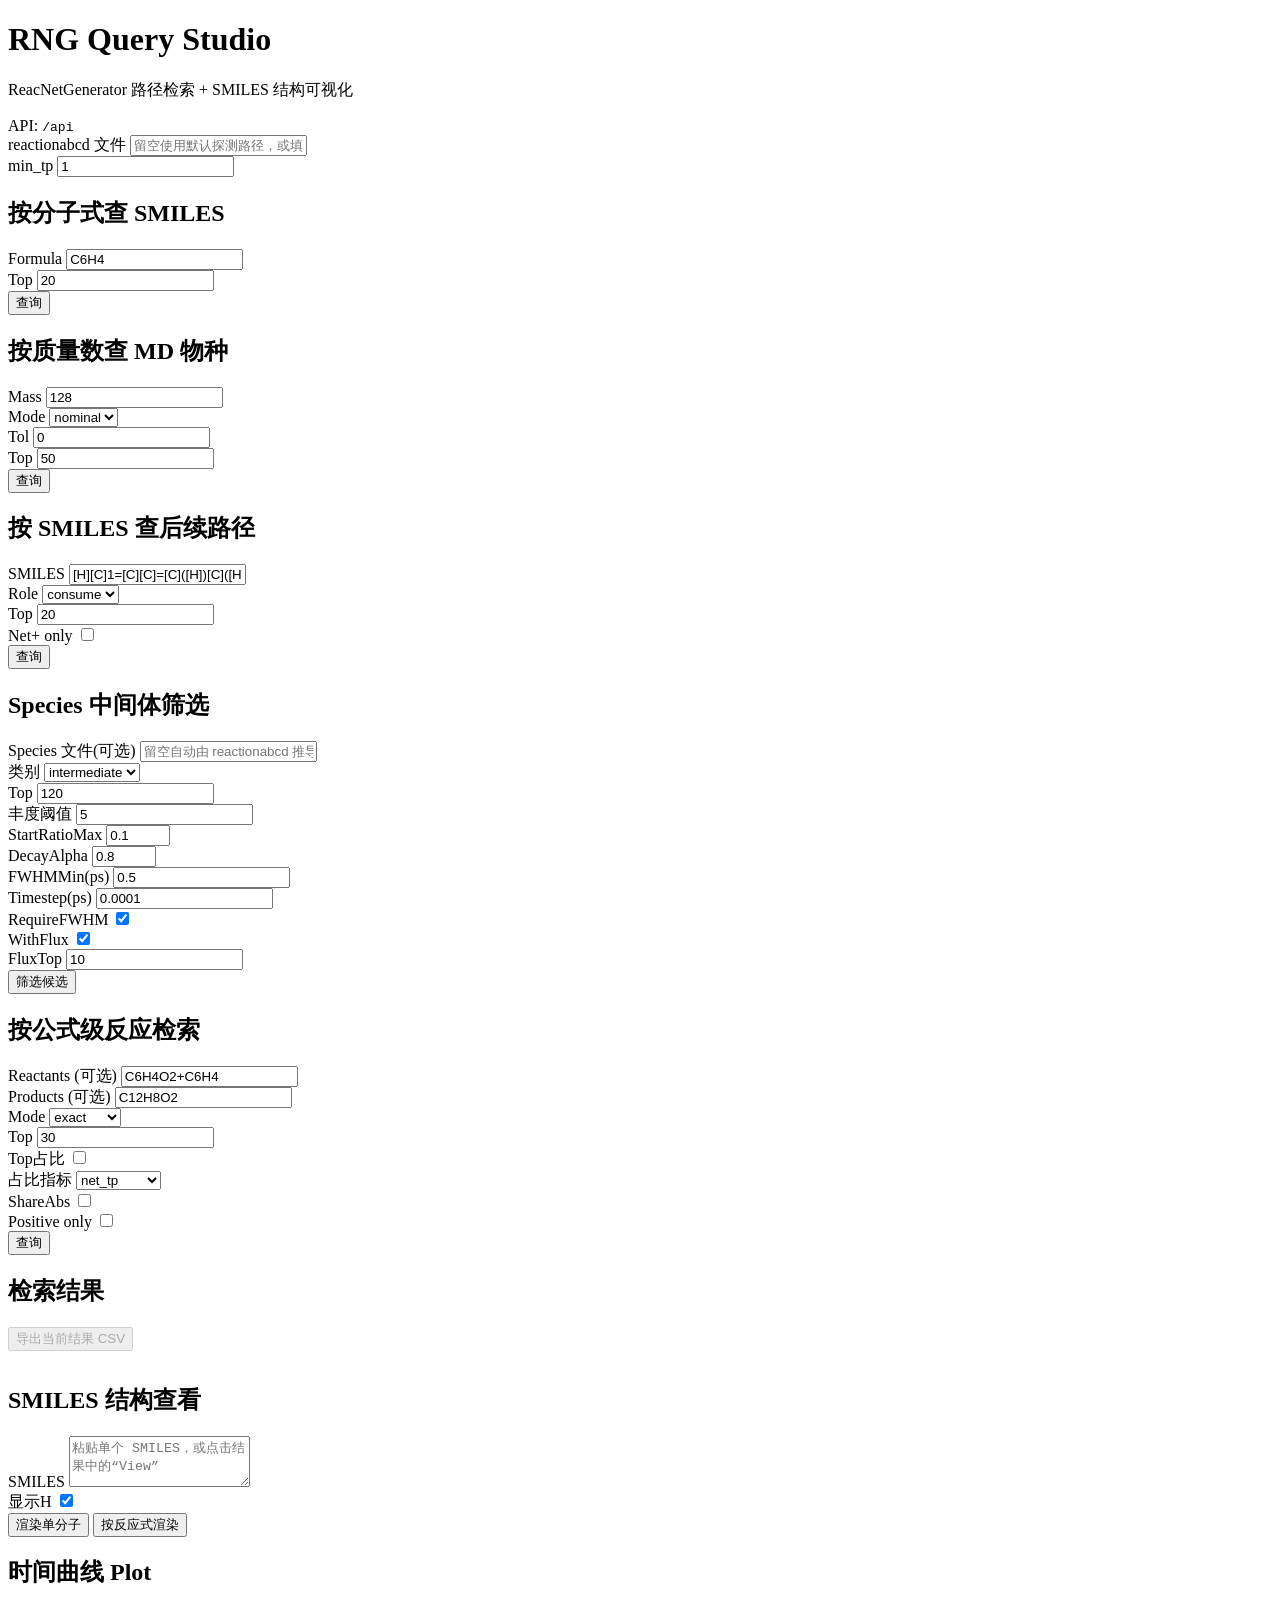
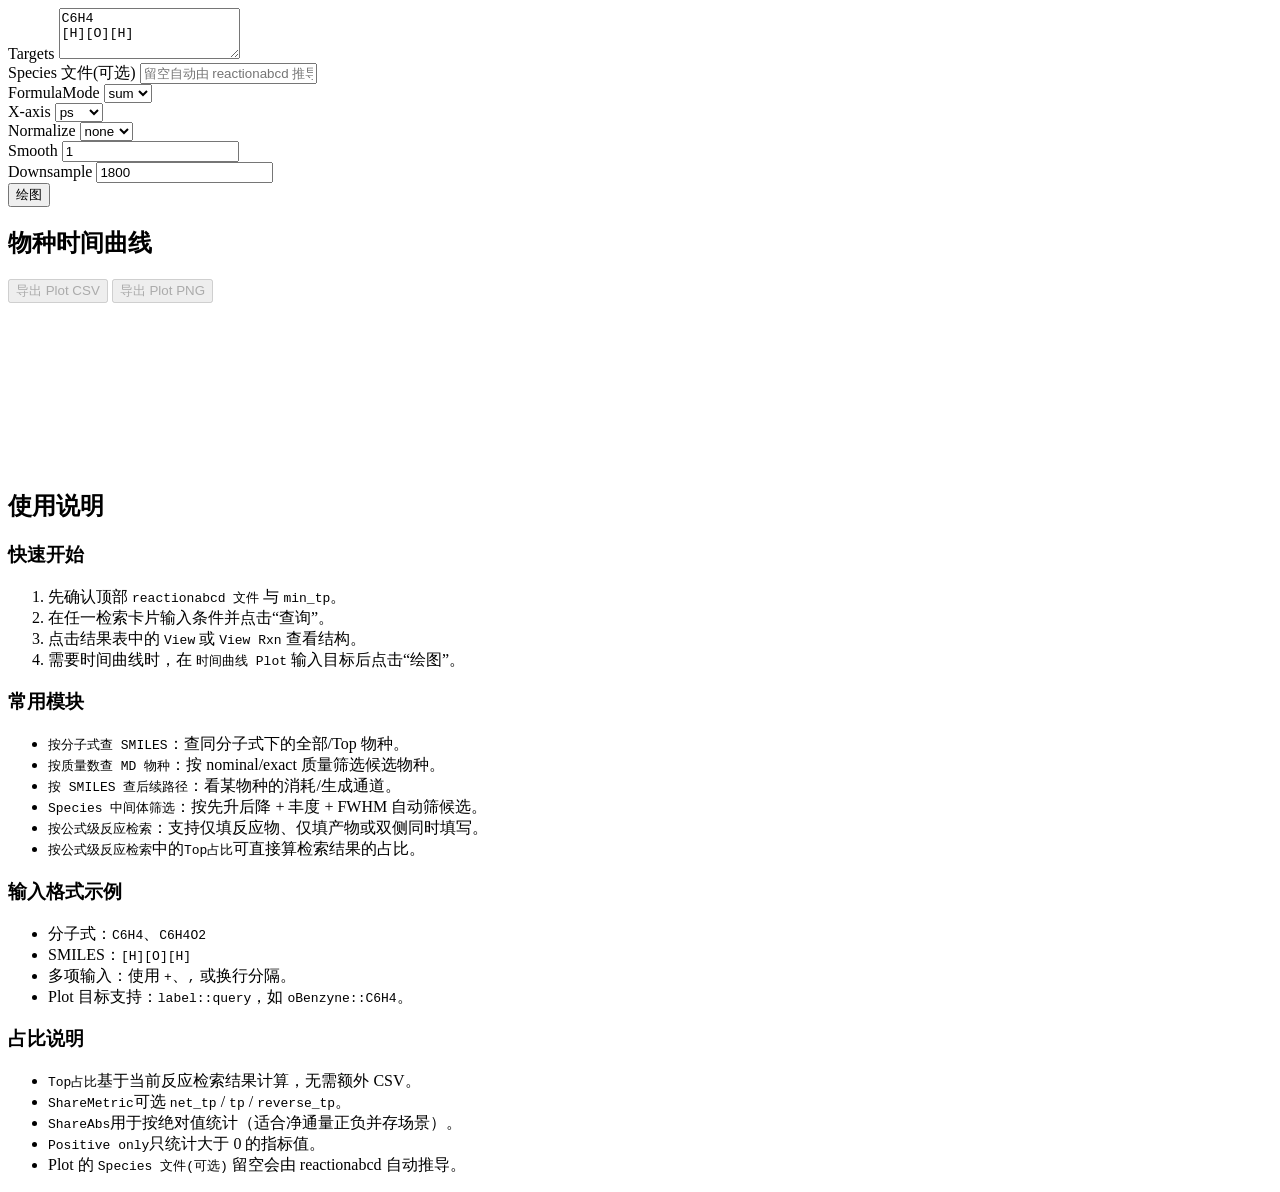
==== scripts/webapp/static/index.html @ c1ba0def "Initial commit" ====
<!doctype html>
<html lang="zh-CN">
<head>
  <meta charset="utf-8" />
  <meta name="viewport" content="width=device-width, initial-scale=1" />
  <title>RNG Query Web</title>
  <link rel="stylesheet" href="/static/styles.css" />
</head>
<body>
  <div class="backdrop"></div>
  <main class="shell">
    <header class="hero">
      <div>
        <h1>RNG Query Studio</h1>
        <p>ReacNetGenerator 路径检索 + SMILES 结构可视化</p>
      </div>
      <div class="endpoint">API: <code id="apiRoot">/api</code></div>
    </header>

    <section class="global-config card">
      <div class="field wide">
        <label for="reacFile">reactionabcd 文件</label>
        <input id="reacFile" type="text" placeholder="留空使用默认探测路径，或填写你的 .reactionabcd 绝对路径" />
      </div>
      <div class="field slim">
        <label for="minTp">min_tp</label>
        <input id="minTp" type="number" min="1" value="1" />
      </div>
    </section>

    <section class="grid">
      <article class="card query-card" id="card-species">
        <h2>按分子式查 SMILES</h2>
        <div class="row">
          <div class="field">
            <label for="qFormula">Formula</label>
            <input id="qFormula" type="text" placeholder="C6H4" value="C6H4" />
          </div>
          <div class="field mini">
            <label for="qSpeciesTop">Top</label>
            <input id="qSpeciesTop" type="number" min="1" value="20" />
          </div>
        </div>
        <button id="btnSpecies">查询</button>
      </article>

      <article class="card query-card" id="card-mass">
        <h2>按质量数查 MD 物种</h2>
        <div class="row">
          <div class="field">
            <label for="qMass">Mass</label>
            <input id="qMass" type="number" step="0.0001" value="128" />
          </div>
          <div class="field mini">
            <label for="qMassMode">Mode</label>
            <select id="qMassMode">
              <option value="nominal">nominal</option>
              <option value="exact">exact</option>
            </select>
          </div>
          <div class="field mini">
            <label for="qMassTol">Tol</label>
            <input id="qMassTol" type="number" step="0.0001" value="0" />
          </div>
          <div class="field mini">
            <label for="qMassTop">Top</label>
            <input id="qMassTop" type="number" min="1" value="50" />
          </div>
        </div>
        <button id="btnMass">查询</button>
      </article>

      <article class="card query-card" id="card-next">
        <h2>按 SMILES 查后续路径</h2>
        <div class="field">
          <label for="qSmiles">SMILES</label>
          <input id="qSmiles" type="text" placeholder="[H][C]1..." value="[H][C]1=[C][C]=[C]([H])[C]([H])=[C]1[H]" />
        </div>
        <div class="row">
          <div class="field mini">
            <label for="qRole">Role</label>
            <select id="qRole">
              <option value="consume">consume</option>
              <option value="produce">produce</option>
              <option value="both">both</option>
            </select>
          </div>
          <div class="field mini">
            <label for="qNextTop">Top</label>
            <input id="qNextTop" type="number" min="1" value="20" />
          </div>
          <div class="field mini checkline">
            <label for="qNetPositive">Net+ only</label>
            <input id="qNetPositive" type="checkbox" />
          </div>
        </div>
        <button id="btnNext">查询</button>
      </article>

      <article class="card query-card" id="card-intermediate">
        <h2>Species 中间体筛选</h2>
        <div class="field">
          <label for="qInterSpeciesFile">Species 文件(可选)</label>
          <input id="qInterSpeciesFile" type="text" placeholder="留空自动由 reactionabcd 推导" />
        </div>
        <div class="row row-int-main">
          <div class="field mini">
            <label for="qInterKind">类别</label>
            <select id="qInterKind">
              <option value="intermediate">intermediate</option>
              <option value="product">product</option>
              <option value="reactant">reactant</option>
              <option value="all">all</option>
            </select>
          </div>
          <div class="field mini">
            <label for="qInterTop">Top</label>
            <input id="qInterTop" type="number" min="1" value="120" />
          </div>
          <div class="field mini">
            <label for="qInterAbundance">丰度阈值</label>
            <input id="qInterAbundance" type="number" min="0" step="0.1" value="5" />
          </div>
        </div>
        <div class="row row-int-crit">
          <div class="field mini">
            <label for="qInterStartRatio">StartRatioMax</label>
            <input id="qInterStartRatio" type="number" min="0" max="1" step="0.01" value="0.1" />
          </div>
          <div class="field mini">
            <label for="qInterDecayAlpha">DecayAlpha</label>
            <input id="qInterDecayAlpha" type="number" min="0" max="1" step="0.01" value="0.8" />
          </div>
          <div class="field mini">
            <label for="qInterFwhmMin">FWHMMin(ps)</label>
            <input id="qInterFwhmMin" type="number" min="0" step="0.01" value="0.5" />
          </div>
          <div class="field mini">
            <label for="qInterTimestepPs">Timestep(ps)</label>
            <input id="qInterTimestepPs" type="number" min="0" step="0.00001" value="0.0001" />
          </div>
        </div>
        <div class="row row-int-opt">
          <div class="field mini checkline">
            <label for="qInterRequireFwhm">RequireFWHM</label>
            <input id="qInterRequireFwhm" type="checkbox" checked />
          </div>
          <div class="field mini checkline">
            <label for="qInterWithFlux">WithFlux</label>
            <input id="qInterWithFlux" type="checkbox" checked />
          </div>
          <div class="field mini">
            <label for="qInterFluxTop">FluxTop</label>
            <input id="qInterFluxTop" type="number" min="0" value="10" />
          </div>
        </div>
        <button id="btnIntermediate">筛选候选</button>
      </article>

      <article class="card query-card" id="card-rxn">
        <h2>按公式级反应检索</h2>
        <div class="field">
          <label for="qReactants">Reactants (可选)</label>
          <input id="qReactants" type="text" value="C6H4O2+C6H4" placeholder="可留空；支持 C6H4O2+C6H4" />
        </div>
        <div class="field">
          <label for="qProducts">Products (可选)</label>
          <input id="qProducts" type="text" value="C12H8O2" placeholder="可留空；支持 C12H8O2" />
        </div>
        <div class="row row-rxn-main">
          <div class="field mini">
            <label for="qMode">Mode</label>
            <select id="qMode">
              <option value="exact">exact</option>
              <option value="contains">contains</option>
            </select>
          </div>
          <div class="field mini">
            <label for="qRxnTop">Top</label>
            <input id="qRxnTop" type="number" min="1" value="30" />
          </div>
        </div>
        <div class="row row-rxn-share">
          <div class="field mini checkline">
            <label for="qRxnWithShare">Top占比</label>
            <input id="qRxnWithShare" type="checkbox" />
          </div>
          <div class="field mini">
            <label for="qRxnShareMetric">占比指标</label>
            <select id="qRxnShareMetric">
              <option value="net_tp">net_tp</option>
              <option value="tp">tp</option>
              <option value="reverse_tp">reverse_tp</option>
            </select>
          </div>
          <div class="field mini checkline">
            <label for="qRxnShareAbs">ShareAbs</label>
            <input id="qRxnShareAbs" type="checkbox" />
          </div>
          <div class="field mini checkline">
            <label for="qRxnSharePositive">Positive only</label>
            <input id="qRxnSharePositive" type="checkbox" />
          </div>
        </div>
        <button id="btnRxn">查询</button>
      </article>

    </section>

    <section class="panel-grid">
      <article class="card results">
        <div class="card-head">
          <h2>检索结果</h2>
          <button id="btnExport" class="ghost" disabled>导出当前结果 CSV</button>
        </div>
        <pre id="metaBox" class="meta"></pre>
        <div id="tableWrap" class="table-wrap">
          <table id="resultTable">
            <thead></thead>
            <tbody></tbody>
          </table>
        </div>
      </article>

      <article class="card viewer">
        <h2>SMILES 结构查看</h2>
        <div class="field">
          <label for="viewerSmiles">SMILES</label>
          <textarea id="viewerSmiles" rows="3" placeholder="粘贴单个 SMILES，或点击结果中的“View”"></textarea>
        </div>
        <div class="field mini checkline">
          <label for="viewerShowH">显示H</label>
          <input id="viewerShowH" type="checkbox" checked />
        </div>
        <div class="actions">
          <button id="btnRenderOne">渲染单分子</button>
          <button id="btnRenderReaction" class="ghost">按反应式渲染</button>
        </div>
        <div id="svgGallery" class="svg-gallery"></div>
      </article>
    </section>

    <section class="plot-grid">
      <article class="card query-card" id="card-plot">
        <h2>时间曲线 Plot</h2>
        <div class="field">
          <label for="qPlotTarget">Targets</label>
          <textarea id="qPlotTarget" rows="3" placeholder="每行一个, 支持 formula/SMILES 与 label::query">C6H4
[H][O][H]</textarea>
        </div>
        <div class="field">
          <label for="qPlotSpeciesFile">Species 文件(可选)</label>
          <input id="qPlotSpeciesFile" type="text" placeholder="留空自动由 reactionabcd 推导" />
        </div>
        <div class="row">
          <div class="field mini">
            <label for="qPlotFormulaMode">FormulaMode</label>
            <select id="qPlotFormulaMode">
              <option value="sum">sum</option>
              <option value="split">split</option>
              <option value="both">both</option>
            </select>
          </div>
          <div class="field mini">
            <label for="qPlotXAxis">X-axis</label>
            <select id="qPlotXAxis">
              <option value="ps">ps</option>
              <option value="step">step</option>
              <option value="ns">ns</option>
            </select>
          </div>
          <div class="field mini">
            <label for="qPlotNormalize">Normalize</label>
            <select id="qPlotNormalize">
              <option value="none">none</option>
              <option value="initial">initial</option>
              <option value="max">max</option>
            </select>
          </div>
          <div class="field mini">
            <label for="qPlotSmooth">Smooth</label>
            <input id="qPlotSmooth" type="number" min="1" value="1" />
          </div>
          <div class="field mini">
            <label for="qPlotDownsample">Downsample</label>
            <input id="qPlotDownsample" type="number" min="100" value="1800" />
          </div>
        </div>
        <button id="btnPlot">绘图</button>
      </article>

      <section class="card plot-panel">
        <div class="card-head">
          <h2>物种时间曲线</h2>
          <div class="plot-actions">
            <button id="btnPlotExportCsv" class="ghost" disabled>导出 Plot CSV</button>
            <button id="btnPlotExportPng" class="ghost" disabled>导出 Plot PNG</button>
          </div>
        </div>
        <pre id="plotMeta" class="meta"></pre>
        <div class="plot-canvas-wrap">
          <div id="plotChart"></div>
          <canvas id="plotCanvas"></canvas>
        </div>
        <div id="plotLegend" class="plot-legend"></div>
      </section>
    </section>

    <section class="card usage-guide">
      <h2>使用说明</h2>
      <div class="guide-grid">
        <article>
          <h3>快速开始</h3>
          <ol>
            <li>先确认顶部 <code>reactionabcd 文件</code> 与 <code>min_tp</code>。</li>
            <li>在任一检索卡片输入条件并点击“查询”。</li>
            <li>点击结果表中的 <code>View</code> 或 <code>View Rxn</code> 查看结构。</li>
            <li>需要时间曲线时，在 <code>时间曲线 Plot</code> 输入目标后点击“绘图”。</li>
          </ol>
        </article>
        <article>
          <h3>常用模块</h3>
          <ul>
            <li><code>按分子式查 SMILES</code>：查同分子式下的全部/Top 物种。</li>
            <li><code>按质量数查 MD 物种</code>：按 nominal/exact 质量筛选候选物种。</li>
            <li><code>按 SMILES 查后续路径</code>：看某物种的消耗/生成通道。</li>
            <li><code>Species 中间体筛选</code>：按先升后降 + 丰度 + FWHM 自动筛候选。</li>
            <li><code>按公式级反应检索</code>：支持仅填反应物、仅填产物或双侧同时填写。</li>
            <li><code>按公式级反应检索</code>中的<code>Top占比</code>可直接算检索结果的占比。</li>
          </ul>
        </article>
        <article>
          <h3>输入格式示例</h3>
          <ul>
            <li>分子式：<code>C6H4</code>、<code>C6H4O2</code></li>
            <li>SMILES：<code>[H][O][H]</code></li>
            <li>多项输入：使用 <code>+</code>、<code>,</code> 或换行分隔。</li>
            <li>Plot 目标支持：<code>label::query</code>，如 <code>oBenzyne::C6H4</code>。</li>
          </ul>
        </article>
        <article>
          <h3>占比说明</h3>
          <ul>
            <li><code>Top占比</code>基于当前反应检索结果计算，无需额外 CSV。</li>
            <li><code>ShareMetric</code>可选 <code>net_tp</code> / <code>tp</code> / <code>reverse_tp</code>。</li>
            <li><code>ShareAbs</code>用于按绝对值统计（适合净通量正负并存场景）。</li>
            <li><code>Positive only</code>只统计大于 0 的指标值。</li>
            <li>Plot 的 <code>Species 文件(可选)</code> 留空会由 reactionabcd 自动推导。</li>
          </ul>
        </article>
      </div>
    </section>
  </main>

  <script src="/static/app.js"></script>
</body>
</html>
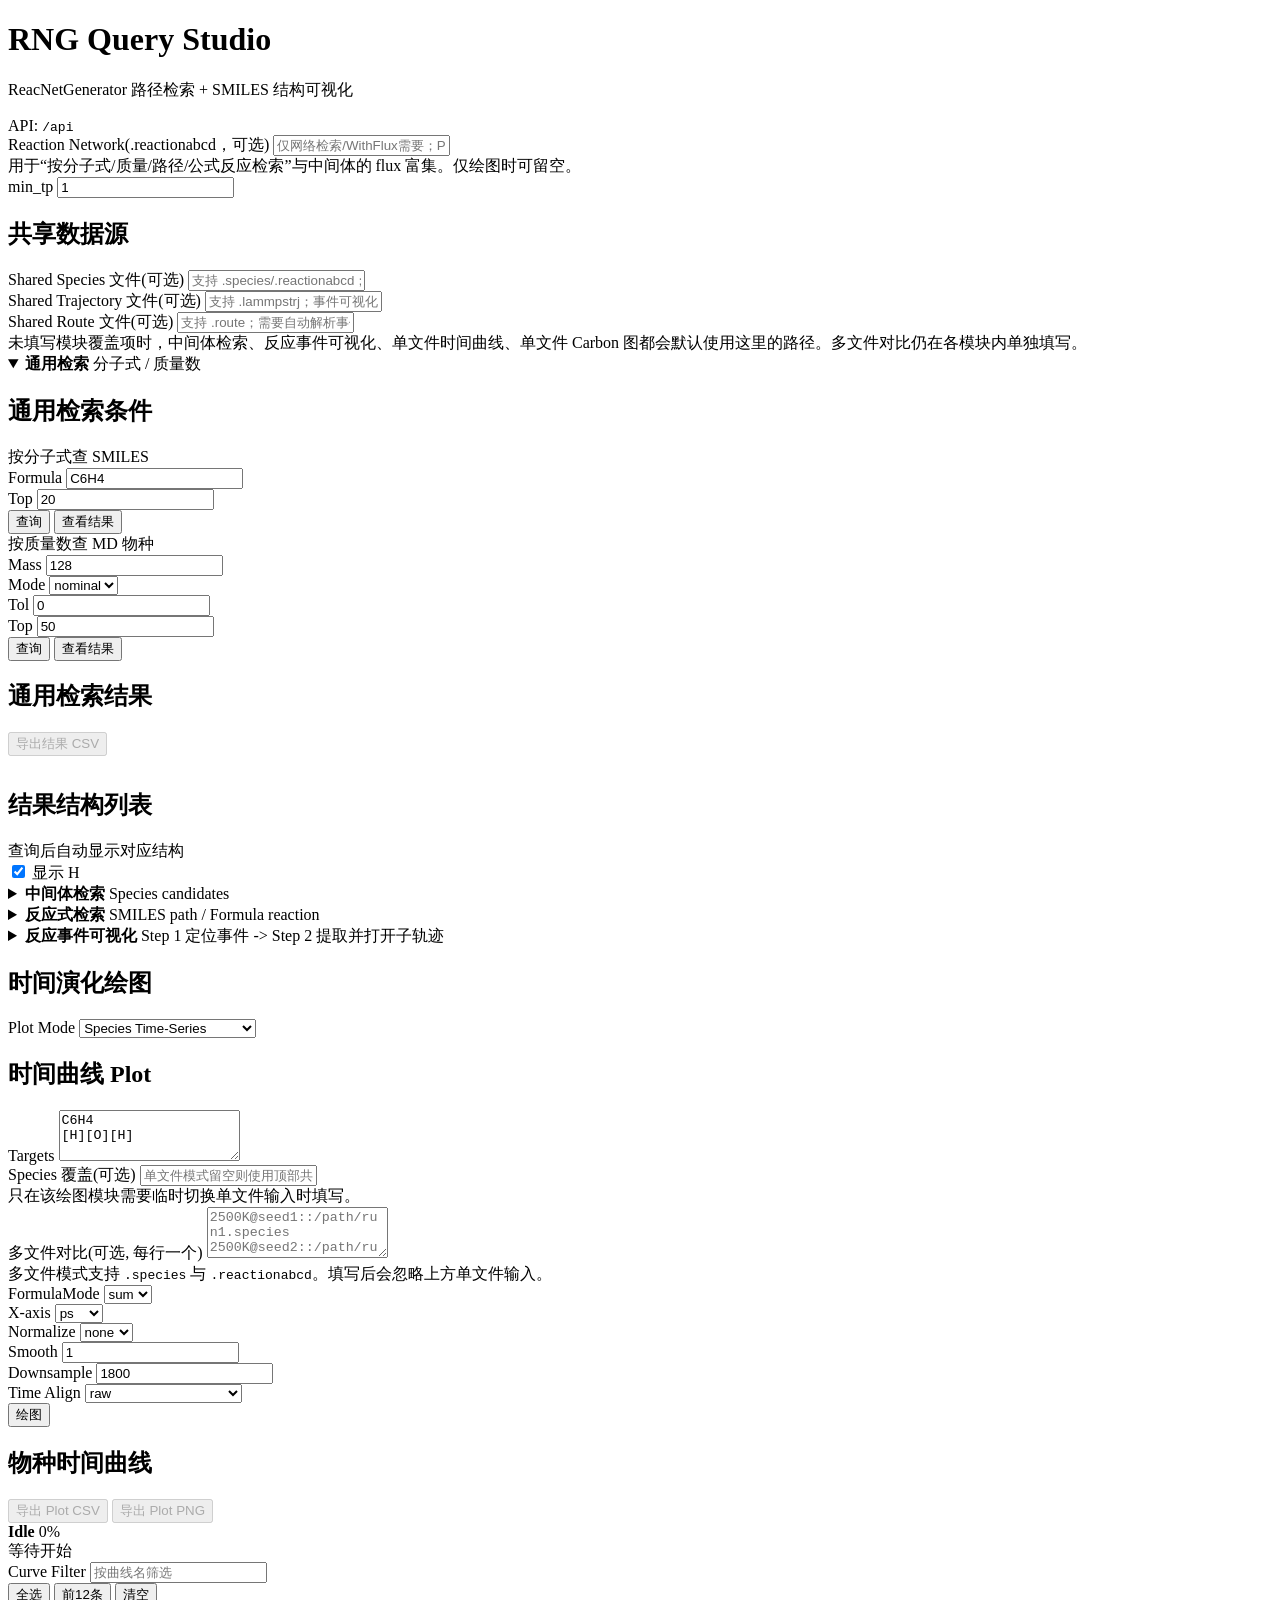
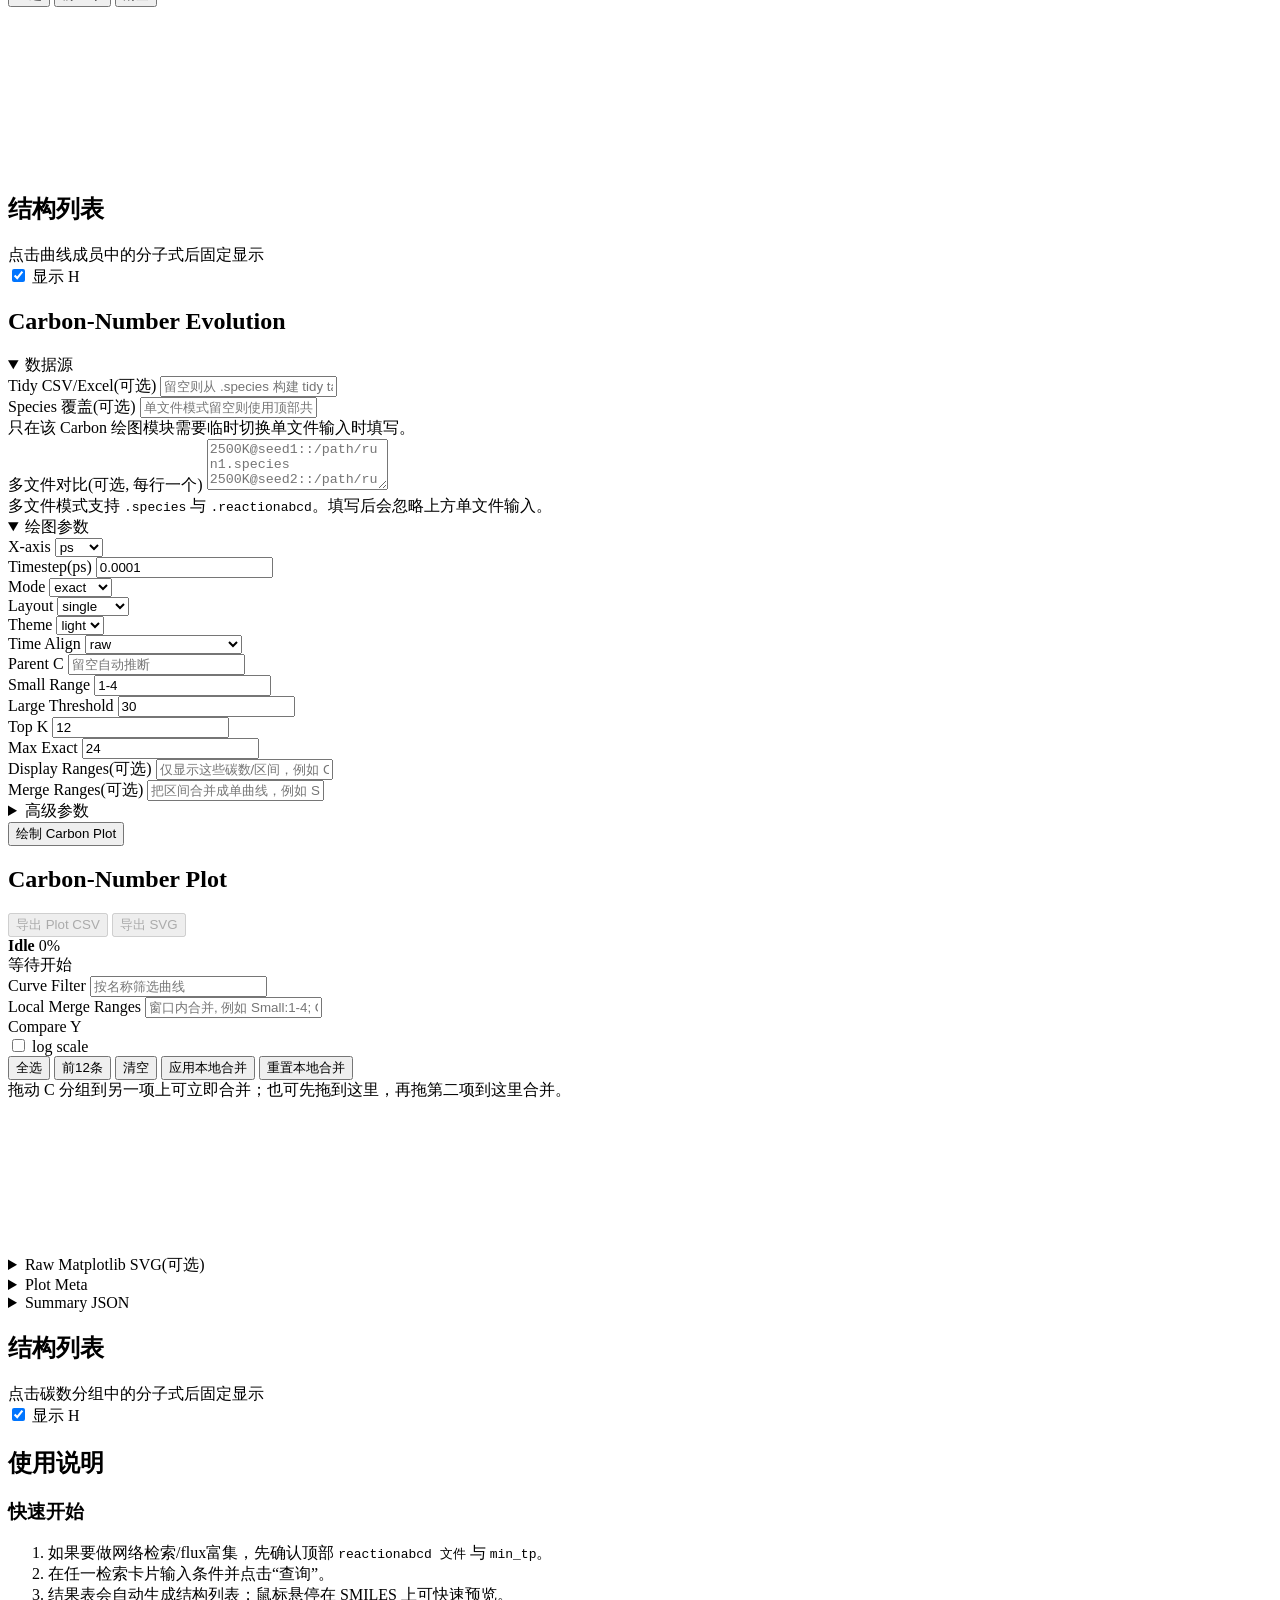
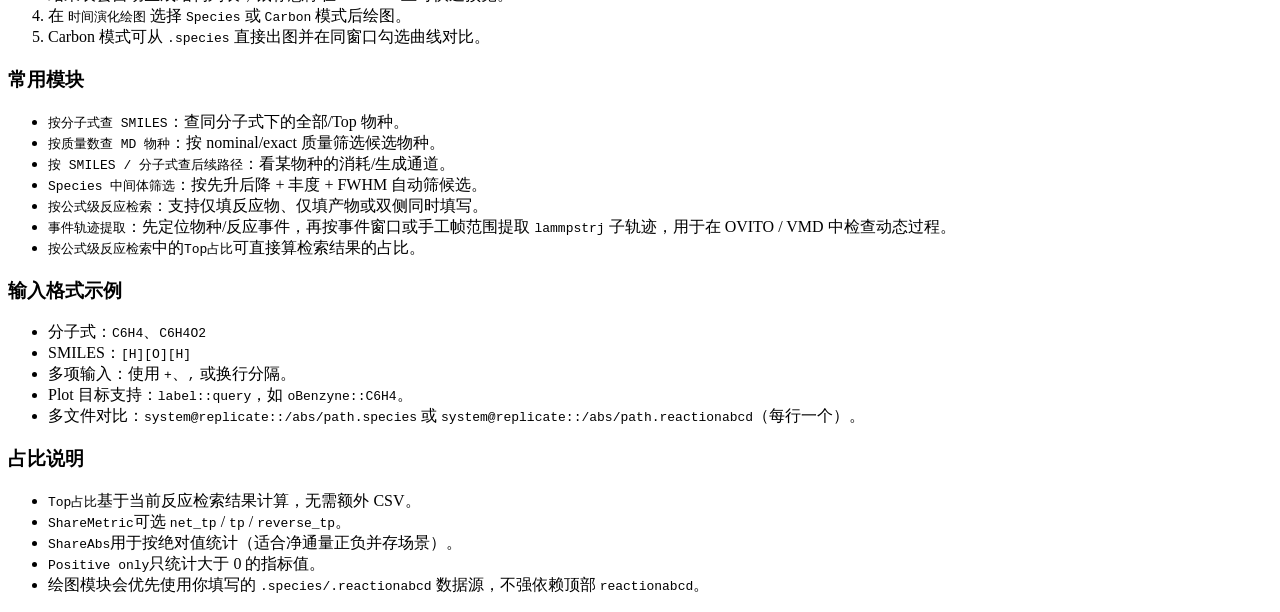
==== commit aa18b073: "chore: checkpoint current reacnet-scope webapp state" ====
--- a/scripts/webapp/static/index.html
+++ b/scripts/webapp/static/index.html
@@ -19,8 +19,9 @@
 
     <section class="global-config card">
       <div class="field wide">
-        <label for="reacFile">reactionabcd 文件</label>
-        <input id="reacFile" type="text" placeholder="留空使用默认探测路径，或填写你的 .reactionabcd 绝对路径" />
+        <label for="reacFile">Reaction Network(.reactionabcd，可选)</label>
+        <input id="reacFile" type="text" placeholder="仅网络检索/WithFlux需要；Plot/Carbon 使用 species 输入可不填" />
+        <div class="field-note">用于“按分子式/质量/路径/公式反应检索”与中间体的 flux 富集。仅绘图时可留空。</div>
       </div>
       <div class="field slim">
         <label for="minTp">min_tp</label>
@@ -28,219 +29,787 @@
       </div>
     </section>
 
-    <section class="grid">
-      <article class="card query-card" id="card-species">
-        <h2>按分子式查 SMILES</h2>
-        <div class="row">
-          <div class="field">
-            <label for="qFormula">Formula</label>
-            <input id="qFormula" type="text" placeholder="C6H4" value="C6H4" />
-          </div>
-          <div class="field mini">
-            <label for="qSpeciesTop">Top</label>
-            <input id="qSpeciesTop" type="number" min="1" value="20" />
-          </div>
-        </div>
-        <button id="btnSpecies">查询</button>
-      </article>
-
-      <article class="card query-card" id="card-mass">
-        <h2>按质量数查 MD 物种</h2>
-        <div class="row">
-          <div class="field">
-            <label for="qMass">Mass</label>
-            <input id="qMass" type="number" step="0.0001" value="128" />
-          </div>
-          <div class="field mini">
-            <label for="qMassMode">Mode</label>
-            <select id="qMassMode">
-              <option value="nominal">nominal</option>
-              <option value="exact">exact</option>
-            </select>
-          </div>
-          <div class="field mini">
-            <label for="qMassTol">Tol</label>
-            <input id="qMassTol" type="number" step="0.0001" value="0" />
-          </div>
-          <div class="field mini">
-            <label for="qMassTop">Top</label>
-            <input id="qMassTop" type="number" min="1" value="50" />
-          </div>
-        </div>
-        <button id="btnMass">查询</button>
-      </article>
-
-      <article class="card query-card" id="card-next">
-        <h2>按 SMILES 查后续路径</h2>
+    <section class="shared-datasource card" id="globalDatasourceCard">
+      <div class="card-head">
+        <h2>共享数据源</h2>
+      </div>
+      <div class="row row-global-datasource">
         <div class="field">
-          <label for="qSmiles">SMILES</label>
-          <input id="qSmiles" type="text" placeholder="[H][C]1..." value="[H][C]1=[C][C]=[C]([H])[C]([H])=[C]1[H]" />
-        </div>
-        <div class="row">
-          <div class="field mini">
-            <label for="qRole">Role</label>
-            <select id="qRole">
-              <option value="consume">consume</option>
-              <option value="produce">produce</option>
-              <option value="both">both</option>
-            </select>
-          </div>
-          <div class="field mini">
-            <label for="qNextTop">Top</label>
-            <input id="qNextTop" type="number" min="1" value="20" />
-          </div>
-          <div class="field mini checkline">
-            <label for="qNetPositive">Net+ only</label>
-            <input id="qNetPositive" type="checkbox" />
-          </div>
-        </div>
-        <button id="btnNext">查询</button>
-      </article>
-
-      <article class="card query-card" id="card-intermediate">
-        <h2>Species 中间体筛选</h2>
+          <label for="sharedSpeciesFile">Shared Species 文件(可选)</label>
+          <input id="sharedSpeciesFile" type="text" placeholder="支持 .species/.reactionabcd；单文件检索与绘图默认使用这里" />
+        </div>
         <div class="field">
-          <label for="qInterSpeciesFile">Species 文件(可选)</label>
-          <input id="qInterSpeciesFile" type="text" placeholder="留空自动由 reactionabcd 推导" />
-        </div>
-        <div class="row row-int-main">
-          <div class="field mini">
-            <label for="qInterKind">类别</label>
-            <select id="qInterKind">
-              <option value="intermediate">intermediate</option>
-              <option value="product">product</option>
-              <option value="reactant">reactant</option>
-              <option value="all">all</option>
-            </select>
-          </div>
-          <div class="field mini">
-            <label for="qInterTop">Top</label>
-            <input id="qInterTop" type="number" min="1" value="120" />
-          </div>
-          <div class="field mini">
-            <label for="qInterAbundance">丰度阈值</label>
-            <input id="qInterAbundance" type="number" min="0" step="0.1" value="5" />
-          </div>
-        </div>
-        <div class="row row-int-crit">
-          <div class="field mini">
-            <label for="qInterStartRatio">StartRatioMax</label>
-            <input id="qInterStartRatio" type="number" min="0" max="1" step="0.01" value="0.1" />
-          </div>
-          <div class="field mini">
-            <label for="qInterDecayAlpha">DecayAlpha</label>
-            <input id="qInterDecayAlpha" type="number" min="0" max="1" step="0.01" value="0.8" />
-          </div>
-          <div class="field mini">
-            <label for="qInterFwhmMin">FWHMMin(ps)</label>
-            <input id="qInterFwhmMin" type="number" min="0" step="0.01" value="0.5" />
-          </div>
-          <div class="field mini">
-            <label for="qInterTimestepPs">Timestep(ps)</label>
-            <input id="qInterTimestepPs" type="number" min="0" step="0.00001" value="0.0001" />
-          </div>
-        </div>
-        <div class="row row-int-opt">
-          <div class="field mini checkline">
-            <label for="qInterRequireFwhm">RequireFWHM</label>
-            <input id="qInterRequireFwhm" type="checkbox" checked />
-          </div>
-          <div class="field mini checkline">
-            <label for="qInterWithFlux">WithFlux</label>
-            <input id="qInterWithFlux" type="checkbox" checked />
-          </div>
-          <div class="field mini">
-            <label for="qInterFluxTop">FluxTop</label>
-            <input id="qInterFluxTop" type="number" min="0" value="10" />
-          </div>
-        </div>
-        <button id="btnIntermediate">筛选候选</button>
-      </article>
-
-      <article class="card query-card" id="card-rxn">
-        <h2>按公式级反应检索</h2>
+          <label for="sharedTrajectoryFile">Shared Trajectory 文件(可选)</label>
+          <input id="sharedTrajectoryFile" type="text" placeholder="支持 .lammpstrj；事件可视化默认使用这里" />
+        </div>
         <div class="field">
-          <label for="qReactants">Reactants (可选)</label>
-          <input id="qReactants" type="text" value="C6H4O2+C6H4" placeholder="可留空；支持 C6H4O2+C6H4" />
-        </div>
-        <div class="field">
-          <label for="qProducts">Products (可选)</label>
-          <input id="qProducts" type="text" value="C12H8O2" placeholder="可留空；支持 C12H8O2" />
-        </div>
-        <div class="row row-rxn-main">
-          <div class="field mini">
-            <label for="qMode">Mode</label>
-            <select id="qMode">
-              <option value="exact">exact</option>
-              <option value="contains">contains</option>
-            </select>
-          </div>
-          <div class="field mini">
-            <label for="qRxnTop">Top</label>
-            <input id="qRxnTop" type="number" min="1" value="30" />
-          </div>
-        </div>
-        <div class="row row-rxn-share">
-          <div class="field mini checkline">
-            <label for="qRxnWithShare">Top占比</label>
-            <input id="qRxnWithShare" type="checkbox" />
-          </div>
-          <div class="field mini">
-            <label for="qRxnShareMetric">占比指标</label>
-            <select id="qRxnShareMetric">
-              <option value="net_tp">net_tp</option>
-              <option value="tp">tp</option>
-              <option value="reverse_tp">reverse_tp</option>
-            </select>
-          </div>
-          <div class="field mini checkline">
-            <label for="qRxnShareAbs">ShareAbs</label>
-            <input id="qRxnShareAbs" type="checkbox" />
-          </div>
-          <div class="field mini checkline">
-            <label for="qRxnSharePositive">Positive only</label>
-            <input id="qRxnSharePositive" type="checkbox" />
-          </div>
-        </div>
-        <button id="btnRxn">查询</button>
-      </article>
-
+          <label for="sharedRouteFile">Shared Route 文件(可选)</label>
+          <input id="sharedRouteFile" type="text" placeholder="支持 .route；需要自动解析事件 atom ids 时默认使用这里" />
+        </div>
+      </div>
+      <div class="field-note">未填写模块覆盖项时，中间体检索、反应事件可视化、单文件时间曲线、单文件 Carbon 图都会默认使用这里的路径。多文件对比仍在各模块内单独填写。</div>
     </section>
 
-    <section class="panel-grid">
-      <article class="card results">
-        <div class="card-head">
-          <h2>检索结果</h2>
-          <button id="btnExport" class="ghost" disabled>导出当前结果 CSV</button>
-        </div>
-        <pre id="metaBox" class="meta"></pre>
-        <div id="tableWrap" class="table-wrap">
-          <table id="resultTable">
-            <thead></thead>
-            <tbody></tbody>
-          </table>
-        </div>
-      </article>
-
-      <article class="card viewer">
-        <h2>SMILES 结构查看</h2>
-        <div class="field">
-          <label for="viewerSmiles">SMILES</label>
-          <textarea id="viewerSmiles" rows="3" placeholder="粘贴单个 SMILES，或点击结果中的“View”"></textarea>
-        </div>
-        <div class="field mini checkline">
-          <label for="viewerShowH">显示H</label>
-          <input id="viewerShowH" type="checkbox" checked />
-        </div>
-        <div class="actions">
-          <button id="btnRenderOne">渲染单分子</button>
-          <button id="btnRenderReaction" class="ghost">按反应式渲染</button>
-        </div>
-        <div id="svgGallery" class="svg-gallery"></div>
-      </article>
+    <section class="query-result-workbench">
+      <div class="workbench-query">
+        <section class="query-module-shell">
+          <details class="query-module-group" data-query-module-group="general" open>
+            <summary class="query-module-summary">
+              <strong>通用检索</strong>
+              <span>分子式 / 质量数</span>
+            </summary>
+            <div class="query-module-body">
+              <article class="card query-card" id="card-general">
+                <h2>通用检索条件</h2>
+                <div class="general-query-pane">
+                  <div class="query-subtitle">按分子式查 SMILES</div>
+                  <div class="row">
+                    <div class="field">
+                      <label for="qFormula">Formula</label>
+                      <input id="qFormula" type="text" placeholder="C6H4" value="C6H4" />
+                    </div>
+                    <div class="field mini">
+                      <label for="qSpeciesTop">Top</label>
+                      <input id="qSpeciesTop" type="number" min="1" value="20" />
+                    </div>
+                  </div>
+                  <div class="card-actions">
+                    <button id="btnSpecies">查询</button>
+                    <button class="ghost btn-jump-result" type="button" data-result-module="species">查看结果</button>
+                  </div>
+                </div>
+
+                <div class="general-query-pane">
+                  <div class="query-subtitle">按质量数查 MD 物种</div>
+                  <div class="row">
+                    <div class="field">
+                      <label for="qMass">Mass</label>
+                      <input id="qMass" type="number" step="0.0001" value="128" />
+                    </div>
+                    <div class="field mini">
+                      <label for="qMassMode">Mode</label>
+                      <select id="qMassMode">
+                        <option value="nominal">nominal</option>
+                        <option value="exact">exact</option>
+                      </select>
+                    </div>
+                  </div>
+                  <div class="row">
+                    <div class="field mini">
+                      <label for="qMassTol">Tol</label>
+                      <input id="qMassTol" type="number" step="0.0001" value="0" />
+                    </div>
+                    <div class="field mini">
+                      <label for="qMassTop">Top</label>
+                      <input id="qMassTop" type="number" min="1" value="50" />
+                    </div>
+                  </div>
+                  <div class="card-actions">
+                    <button id="btnMass">查询</button>
+                    <button class="ghost btn-jump-result" type="button" data-result-module="mass">查看结果</button>
+                  </div>
+                </div>
+              </article>
+
+              <article class="card module-result-card hidden" id="generalResultCard">
+                <div class="card-head">
+                  <h2 id="generalResultTitle">通用检索结果</h2>
+                  <button id="btnExportGeneral" class="ghost" disabled>导出结果 CSV</button>
+                </div>
+                <pre id="generalMetaBox" class="meta"></pre>
+                <div class="table-wrap table-wrap-compact">
+                  <table id="generalResultTable">
+                    <thead></thead>
+                    <tbody></tbody>
+                  </table>
+                </div>
+              </article>
+
+              <article class="card structure-preview-card hidden" id="generalStructureCard">
+                <div class="card-head">
+                  <h2>结果结构列表</h2>
+                  <span class="viewer-note" id="generalStructureNote">查询后自动显示对应结构</span>
+                </div>
+                <div class="viewer-toolbar">
+                  <label class="viewer-inline-toggle" for="generalViewerShowH">
+                    <input id="generalViewerShowH" class="viewer-show-h" data-viewer-key="general" type="checkbox" checked />
+                    <span>显示 H</span>
+                  </label>
+                </div>
+                <div id="generalSvgGallery" class="svg-gallery"></div>
+              </article>
+            </div>
+          </details>
+
+          <details class="query-module-group" data-query-module-group="intermediate">
+            <summary class="query-module-summary">
+              <strong>中间体检索</strong>
+              <span>Species candidates</span>
+            </summary>
+            <div class="query-module-body">
+              <article class="card query-card" id="card-intermediate">
+                <h2>Species 中间体筛选</h2>
+                <div class="field">
+                  <label for="qInterSpeciesFile">Species 覆盖(可选)</label>
+                  <input id="qInterSpeciesFile" type="text" placeholder="留空则使用顶部共享 Species；若共享也为空，再由 reactionabcd 推导" />
+                  <div class="field-note">只有该模块需要临时切换到另一份 species 数据时才填写。</div>
+                </div>
+                <div class="row row-int-main">
+                  <div class="field mini">
+                    <label for="qInterKind">类别</label>
+                    <select id="qInterKind">
+                      <option value="intermediate">intermediate</option>
+                      <option value="product">product</option>
+                      <option value="reactant">reactant</option>
+                      <option value="all">all</option>
+                    </select>
+                  </div>
+                  <div class="field mini">
+                    <label for="qInterTop">Top</label>
+                    <input id="qInterTop" type="number" min="1" value="120" />
+                  </div>
+                  <div class="field mini">
+                    <label for="qInterAbundance">丰度阈值</label>
+                    <input id="qInterAbundance" type="number" min="0" step="0.1" value="5" />
+                  </div>
+                </div>
+                <details class="option-fold">
+                  <summary>高级参数</summary>
+                  <div class="option-fold-body">
+                    <div class="row row-int-crit">
+                      <div class="field mini">
+                        <label for="qInterStartRatio">StartRatioMax</label>
+                        <input id="qInterStartRatio" type="number" min="0" max="1" step="0.01" value="0.1" />
+                      </div>
+                      <div class="field mini">
+                        <label for="qInterDecayAlpha">DecayAlpha</label>
+                        <input id="qInterDecayAlpha" type="number" min="0" max="1" step="0.01" value="0.8" />
+                      </div>
+                      <div class="field mini">
+                        <label for="qInterFwhmMin">FWHMMin(ps)</label>
+                        <input id="qInterFwhmMin" type="number" min="0" step="0.01" value="0.5" />
+                      </div>
+                      <div class="field mini">
+                        <label for="qInterTimestepPs">Timestep(ps)</label>
+                        <input id="qInterTimestepPs" type="number" min="0" step="0.00001" value="0.0001" />
+                      </div>
+                    </div>
+                    <div class="row row-int-opt">
+                      <div class="field mini checkline">
+                        <label for="qInterRequireFwhm">RequireFWHM</label>
+                        <input id="qInterRequireFwhm" type="checkbox" checked />
+                      </div>
+                      <div class="field mini checkline">
+                        <label for="qInterWithFlux">WithFlux</label>
+                        <input id="qInterWithFlux" type="checkbox" checked />
+                      </div>
+                      <div class="field mini">
+                        <label for="qInterFluxTop">FluxTop</label>
+                        <input id="qInterFluxTop" type="number" min="0" value="10" />
+                      </div>
+                    </div>
+                  </div>
+                </details>
+                <div id="intermediateProgress" class="progress-card is-idle">
+                  <div class="progress-head">
+                    <strong id="intermediateProgressLabel">Idle</strong>
+                    <span id="intermediateProgressPct">0%</span>
+                  </div>
+                  <div class="progress-bar">
+                    <div id="intermediateProgressFill" class="progress-fill"></div>
+                  </div>
+                  <div id="intermediateProgressMsg" class="progress-msg">等待开始</div>
+                </div>
+                <div class="card-actions">
+                  <button id="btnIntermediate">筛选候选</button>
+                  <button class="ghost btn-jump-result" type="button" data-result-module="intermediate">查看结果</button>
+                </div>
+              </article>
+
+              <article class="card module-result-card" id="intermediateResultCard">
+                <div class="card-head">
+                  <h2>中间体筛选结果</h2>
+                  <button id="btnExportIntermediate" class="ghost" disabled>导出中间体 CSV</button>
+                </div>
+                <pre id="intermediateMetaBox" class="meta"></pre>
+                <div class="table-wrap table-wrap-compact">
+                  <table id="intermediateResultTable">
+                    <thead></thead>
+                    <tbody></tbody>
+                  </table>
+                </div>
+              </article>
+
+              <article class="card structure-preview-card hidden" id="intermediateStructureCard">
+                <div class="card-head">
+                  <h2>结果结构列表</h2>
+                  <span class="viewer-note" id="intermediateStructureNote">查询后自动显示对应结构</span>
+                </div>
+                <div class="viewer-toolbar">
+                  <label class="viewer-inline-toggle" for="intermediateViewerShowH">
+                    <input id="intermediateViewerShowH" class="viewer-show-h" data-viewer-key="intermediate" type="checkbox" checked />
+                    <span>显示 H</span>
+                  </label>
+                </div>
+                <div id="intermediateSvgGallery" class="svg-gallery"></div>
+              </article>
+            </div>
+          </details>
+
+          <details class="query-module-group" data-query-module-group="reaction">
+            <summary class="query-module-summary">
+              <strong>反应式检索</strong>
+              <span>SMILES path / Formula reaction</span>
+            </summary>
+            <div class="query-module-body">
+              <details class="subtool-group" data-reaction-tool="next" open>
+                <summary>路径检索</summary>
+                <div class="subtool-body">
+                  <article class="card query-card" id="card-next">
+                    <h2>按 SMILES / 分子式查后续路径</h2>
+                    <div class="field">
+                      <label for="qSmiles">Start species (SMILES / Formula)</label>
+                      <input id="qSmiles" type="text" placeholder="例如 C6H5ClO 或 [H][C]1..." value="C6H4" />
+                      <div class="field-note">输入分子式时会自动解析为该公式下总通量最高的 MD 物种 SMILES。</div>
+                    </div>
+                    <div class="row">
+                      <div class="field mini">
+                        <label for="qRole">Role</label>
+                        <select id="qRole">
+                          <option value="consume">consume</option>
+                          <option value="produce">produce</option>
+                          <option value="both">both</option>
+                        </select>
+                      </div>
+                      <div class="field mini">
+                        <label for="qNextTop">Top</label>
+                        <input id="qNextTop" type="number" min="1" value="20" />
+                      </div>
+                      <div class="field mini checkline">
+                        <label for="qNetPositive">Net+ only</label>
+                        <input id="qNetPositive" type="checkbox" />
+                      </div>
+                    </div>
+                    <div class="card-actions">
+                      <button id="btnNext">查询</button>
+                      <button class="ghost btn-jump-result" type="button" data-result-module="next">查看结果</button>
+                    </div>
+                  </article>
+
+                  <article class="card module-result-card hidden" id="nextResultCard">
+                    <div class="card-head">
+                      <h2>路径检索结果</h2>
+                      <button id="btnExportNext" class="ghost" disabled>导出路径 CSV</button>
+                    </div>
+                    <pre id="nextMetaBox" class="meta"></pre>
+                    <div class="table-wrap table-wrap-compact">
+                      <table id="nextResultTable">
+                        <thead></thead>
+                        <tbody></tbody>
+                      </table>
+                    </div>
+                  </article>
+
+                  <article class="card structure-preview-card hidden" id="nextStructureCard">
+                    <div class="card-head">
+                      <h2>结果结构列表</h2>
+                      <span class="viewer-note" id="nextStructureNote">查询后自动显示对应结构</span>
+                    </div>
+                    <div class="viewer-toolbar">
+                      <label class="viewer-inline-toggle" for="nextViewerShowH">
+                        <input id="nextViewerShowH" class="viewer-show-h" data-viewer-key="next" type="checkbox" checked />
+                        <span>显示 H</span>
+                      </label>
+                    </div>
+                    <div id="nextSvgGallery" class="svg-gallery"></div>
+                  </article>
+                </div>
+              </details>
+
+              <details class="subtool-group" data-reaction-tool="rxn">
+                <summary>公式反应检索</summary>
+                <div class="subtool-body">
+                  <article class="card query-card" id="card-rxn">
+                    <h2>按公式级反应检索</h2>
+                    <div class="field">
+                      <label for="qReactants">Reactants (可选)</label>
+                      <input id="qReactants" type="text" value="C6H4O2+C6H4" placeholder="可留空；支持 C6H4O2+C6H4" />
+                    </div>
+                    <div class="field">
+                      <label for="qProducts">Products (可选)</label>
+                      <input id="qProducts" type="text" value="C12H8O2" placeholder="可留空；支持 C12H8O2" />
+                    </div>
+                    <div class="row row-rxn-main">
+                      <div class="field mini">
+                        <label for="qMode">Mode</label>
+                        <select id="qMode">
+                          <option value="exact">exact</option>
+                          <option value="contains">contains</option>
+                        </select>
+                      </div>
+                      <div class="field mini">
+                        <label for="qRxnTop">Top</label>
+                        <input id="qRxnTop" type="number" min="1" value="30" />
+                      </div>
+                    </div>
+                    <div class="row row-rxn-share">
+                      <div class="field mini checkline">
+                        <label for="qRxnWithShare">Top占比</label>
+                        <input id="qRxnWithShare" type="checkbox" />
+                      </div>
+                      <div class="field mini">
+                        <label for="qRxnShareMetric">占比指标</label>
+                        <select id="qRxnShareMetric">
+                          <option value="net_tp">net_tp</option>
+                          <option value="tp">tp</option>
+                          <option value="reverse_tp">reverse_tp</option>
+                        </select>
+                      </div>
+                      <div class="field mini checkline">
+                        <label for="qRxnShareAbs">ShareAbs</label>
+                        <input id="qRxnShareAbs" type="checkbox" />
+                      </div>
+                      <div class="field mini checkline">
+                        <label for="qRxnSharePositive">Positive only</label>
+                        <input id="qRxnSharePositive" type="checkbox" />
+                      </div>
+                    </div>
+                    <div class="card-actions">
+                      <button id="btnRxn">查询</button>
+                      <button class="ghost btn-jump-result" type="button" data-result-module="rxn">查看结果</button>
+                    </div>
+                  </article>
+
+                  <article class="card module-result-card hidden" id="rxnResultCard">
+                    <div class="card-head">
+                      <h2>公式反应检索结果</h2>
+                      <button id="btnExportRxn" class="ghost" disabled>导出反应 CSV</button>
+                    </div>
+                    <pre id="rxnMetaBox" class="meta"></pre>
+                    <div class="table-wrap table-wrap-compact">
+                      <table id="rxnResultTable">
+                        <thead></thead>
+                        <tbody></tbody>
+                      </table>
+                    </div>
+                  </article>
+
+                  <article class="card structure-preview-card hidden" id="rxnStructureCard">
+                    <div class="card-head">
+                      <h2>结果结构列表</h2>
+                      <span class="viewer-note" id="rxnStructureNote">查询后自动显示对应结构</span>
+                    </div>
+                    <div class="viewer-toolbar">
+                      <label class="viewer-inline-toggle" for="rxnViewerShowH">
+                        <input id="rxnViewerShowH" class="viewer-show-h" data-viewer-key="rxn" type="checkbox" checked />
+                        <span>显示 H</span>
+                      </label>
+                    </div>
+                    <div id="rxnSvgGallery" class="svg-gallery"></div>
+                  </article>
+                </div>
+              </details>
+            </div>
+          </details>
+
+          <details class="query-module-group" data-query-module-group="context">
+            <summary class="query-module-summary">
+              <strong>反应事件可视化</strong>
+              <span>Step 1 定位事件 -> Step 2 提取并打开子轨迹</span>
+            </summary>
+            <div class="query-module-body">
+              <article class="card query-card" id="card-context-datasource">
+                <h2>Step 0. 本模块覆盖数据源(可选)</h2>
+                <div class="row row-context-datasource">
+                  <div class="field">
+                    <label for="qContextSpeciesFile">Species 覆盖(可选)</label>
+                    <input id="qContextSpeciesFile" type="text" placeholder="留空则使用顶部共享 Species；若共享也为空，再由 reactionabcd 推导" />
+                  </div>
+                  <div class="field">
+                    <label for="qContextTrajectoryFile">Trajectory 覆盖(可选)</label>
+                    <input id="qContextTrajectoryFile" type="text" placeholder="留空则使用顶部共享 Trajectory；若共享也为空，再尝试由 .species 自动推导" />
+                  </div>
+                  <div class="field">
+                    <label for="qContextRouteFile">Route 覆盖(可选)</label>
+                    <input id="qContextRouteFile" type="text" placeholder="留空则使用顶部共享 Route；若共享也为空，再由 trajectory/species 推导" />
+                  </div>
+                </div>
+                <div class="field-note">这里是“反应事件可视化”模块的局部覆盖项。主流程默认使用 <code>.species + .route + .lammpstrj</code> 三件套：<code>.species</code> 给离散时间轴，<code>.route</code> 给反应核原子变化，<code>.lammpstrj</code> 用于切局部子轨迹和生成关键帧故事板。</div>
+              </article>
+
+              <details class="option-fold plot-option-group context-legacy-flow">
+                <summary>Legacy / 调试: 物种事件定位（可选）</summary>
+                <div class="option-fold-body">
+              <article class="card query-card" id="card-context-species-locate">
+                <h2>物种事件定位</h2>
+                <div class="field">
+                  <label for="qContextTarget">目标物种</label>
+                  <input id="qContextTarget" type="text" placeholder="例如 C6H5ClO 或 [H][C]1..." value="C6H4" />
+                  <div class="field-note">这个入口保留给调试或做物种级时间定位时使用，不属于 reaction-first 主流程。</div>
+                </div>
+                <div class="row row-context-locate">
+                  <div class="field mini">
+                    <label for="qContextMatchMode">匹配方式</label>
+                    <select id="qContextMatchMode">
+                      <option value="auto">自动判断</option>
+                      <option value="smiles">精确 SMILES</option>
+                      <option value="formula">按分子式聚合</option>
+                    </select>
+                  </div>
+                  <div class="field mini">
+                    <label for="qContextEventMode">事件类型</label>
+                    <select id="qContextEventMode">
+                      <option value="appear">出现</option>
+                      <option value="disappear">消失</option>
+                    </select>
+                    <div class="field-note">仅用于 legacy 物种定位调试。</div>
+                  </div>
+                </div>
+                <details class="option-fold plot-option-group">
+                  <summary>高级事件模式</summary>
+                  <div class="option-fold-body">
+                    <div class="field">
+                      <label for="qContextEventModeAdvanced">覆盖基础事件类型</label>
+                      <select id="qContextEventModeAdvanced">
+                        <option value="">使用上面的基础事件类型</option>
+                        <option value="production">production: 数量增加</option>
+                        <option value="consumption">consumption: 数量减少</option>
+                        <option value="peak">peak: 峰值帧</option>
+                        <option value="nonzero">nonzero: 只要存在就算</option>
+                      </select>
+                      <div class="field-note">这些模式更偏向统计筛选，不属于 reaction-first 主路径。</div>
+                    </div>
+                  </div>
+                </details>
+                <div class="row row-context-window">
+                  <div class="field mini">
+                    <label for="qContextBefore">Frames Before</label>
+                    <input id="qContextBefore" type="number" min="0" value="3" />
+                  </div>
+                  <div class="field mini">
+                    <label for="qContextAfter">Frames After</label>
+                    <input id="qContextAfter" type="number" min="0" value="3" />
+                  </div>
+                  <div class="field mini">
+                    <label for="qContextMaxEvents">Max Events</label>
+                    <input id="qContextMaxEvents" type="number" min="1" value="12" />
+                  </div>
+                </div>
+                <div id="contextSpeciesProgress" class="progress-card is-idle">
+                  <div class="progress-head">
+                    <strong id="contextSpeciesProgressLabel">Idle</strong>
+                    <span id="contextSpeciesProgressPct">0%</span>
+                  </div>
+                  <div class="progress-bar">
+                    <div id="contextSpeciesProgressFill" class="progress-fill"></div>
+                  </div>
+                  <div id="contextSpeciesProgressMsg" class="progress-msg">等待开始</div>
+                </div>
+                <div class="card-actions">
+                  <button id="btnContextLocateSpecies">定位物种事件</button>
+                  <button class="ghost btn-jump-result" type="button" data-result-module="context_species">查看定位结果</button>
+                </div>
+              </article>
+
+              <article class="card module-result-card hidden" id="contextSpeciesResultCard">
+                <div class="card-head">
+                  <h2>物种事件候选</h2>
+                  <div class="plot-actions">
+                    <button id="btnExportContextSpeciesCsv" class="ghost" disabled>导出事件 CSV</button>
+                  </div>
+                </div>
+                <pre id="contextSpeciesMetaBox" class="meta"></pre>
+                <div class="table-wrap table-wrap-compact">
+                  <table id="contextSpeciesResultTable">
+                    <thead></thead>
+                    <tbody></tbody>
+                  </table>
+                </div>
+              </article>
+                </div>
+              </details>
+
+              <article class="card query-card" id="card-context-reaction-locate">
+                <h2>Step 1. Reaction-First 反应事件定位</h2>
+                <div class="field">
+                  <label for="qContextReactionLocateSmiles">反应式</label>
+                  <input id="qContextReactionLocateSmiles" type="text" placeholder="例如 A + B -> C + D；优先按 canonical SMILES 匹配，失败后退回公式匹配" />
+                  <div class="field-note">推荐直接从上方“反应式检索”结果点击进入。Step 1 的输出每一行都应该是一个 <code>route-resolved</code> 的具体反应事件实例，而不是物种出现/消失事件。</div>
+                </div>
+                <div class="row row-context-window">
+                  <div class="field mini">
+                    <label for="qContextReactionBefore">Frames Before</label>
+                    <input id="qContextReactionBefore" type="number" min="0" value="2" />
+                  </div>
+                  <div class="field mini">
+                    <label for="qContextReactionAfter">Frames After</label>
+                    <input id="qContextReactionAfter" type="number" min="0" value="2" />
+                  </div>
+                  <div class="field mini">
+                    <label for="qContextReactionMaxEvents">Max Events</label>
+                    <input id="qContextReactionMaxEvents" type="number" min="1" value="12" />
+                  </div>
+                </div>
+                <div id="contextReactionProgress" class="progress-card is-idle">
+                  <div class="progress-head">
+                    <strong id="contextReactionProgressLabel">Idle</strong>
+                    <span id="contextReactionProgressPct">0%</span>
+                  </div>
+                  <div class="progress-bar">
+                    <div id="contextReactionProgressFill" class="progress-fill"></div>
+                  </div>
+                  <div id="contextReactionProgressMsg" class="progress-msg">等待开始</div>
+                </div>
+                <div class="card-actions">
+                  <button id="btnContextLocateReaction">定位反应事件</button>
+                  <button class="ghost btn-jump-result" type="button" data-result-module="context_reaction">查看定位结果</button>
+                </div>
+              </article>
+
+              <article class="card module-result-card hidden" id="contextReactionResultCard">
+                <div class="card-head">
+                  <h2>Step 1 输出: 反应事件候选实例</h2>
+                  <div class="plot-actions">
+                    <button id="btnExportContextReactionCsv" class="ghost" disabled>导出事件 CSV</button>
+                  </div>
+                </div>
+                <pre id="contextReactionMetaBox" class="meta"></pre>
+                <div class="table-wrap table-wrap-compact">
+                  <table id="contextReactionResultTable">
+                    <thead></thead>
+                    <tbody></tbody>
+                  </table>
+                </div>
+              </article>
+
+              <article class="card query-card" id="card-context-extract">
+                <h2>Step 2. 选中单事件并提取局部反应轨迹</h2>
+                <div class="field-note context-extract-intro">
+                  主流程只做两件事：先从 Step 1 里选中一条 <code>reaction-resolved</code> 事件，再在这里直接生成该单事件的局部子轨迹、5 帧关键帧故事板，并一键打开 OVITO / VMD。手工帧范围和 atom ids 覆盖项只保留在下方高级区。
+                </div>
+                <div class="context-extract-grid">
+                  <section class="context-extract-block">
+                    <div class="context-extract-block-head">
+                      <h3>从当前已选事件直接下钻</h3>
+                      <p>在 Step 1 结果表中点击“选为 Step 2”后，这里会自动带入该事件的 anchor、window 和 route 解析结果，直接生成用于动态核查的事件子轨迹。</p>
+                    </div>
+                    <div class="field">
+                      <label>Selected Event</label>
+                      <div id="contextSelectedEventBox" class="selected-event-box">尚未选择事件。请先在上方 Step 1 的“反应事件候选实例”中载入一条事件，或在右侧填写手工切片范围。</div>
+                      <div class="field-note">这个入口会优先使用“已选事件”的 anchor、window 和 route 解析结果，不依赖你右侧手工填写的覆盖项。</div>
+                    </div>
+                    <div class="field">
+                      <label for="qContextResolvedAtomIds">Resolved Visualization Atom IDs (只读, 供 VMD / OVITO 复制)</label>
+                      <textarea id="qContextResolvedAtomIds" rows="3" readonly placeholder="载入事件后，这里会显示 route 推断并筛选后的原始 LAMMPS atom ids。"></textarea>
+                      <div class="field-note">优先显示“用于轨迹可视化的上下文原子集”，通常会比纯变化原子更完整，更适合看前后几帧的动态过程。这里给出的是原始 <code>LAMMPS atom id</code>，不是 VMD 的 <code>index</code>。</div>
+                    </div>
+                    <div class="card-actions compact-actions">
+                      <button id="btnCopyContextResolvedAtomIds" class="ghost" type="button">复制 Atom IDs</button>
+                    </div>
+                    <div class="field">
+                      <label for="qContextOvitoSelectionExpr">OVITO Selection Expression (只读, 供 Expression selection)</label>
+                      <textarea id="qContextOvitoSelectionExpr" rows="4" readonly placeholder="载入事件后，这里会自动生成 OVITO 的 ParticleIdentifier 选择表达式。"></textarea>
+                      <div class="field-note">在 OVITO 中添加 <code>Expression selection</code> modifier，并粘贴这里的表达式，即可按原始 atom id 精确选中参与事件的原子。</div>
+                    </div>
+                    <div class="card-actions compact-actions">
+                      <button id="btnCopyContextOvitoExpr" class="ghost" type="button">复制 OVITO 表达式</button>
+                    </div>
+                    <div class="card-actions">
+                      <button id="btnContextExtractAuto" type="button">生成事件子轨迹</button>
+                      <button id="btnContextExtractOpenOvito" class="ghost" type="button">生成并用 OVITO 打开</button>
+                      <button id="btnContextExtractOpenVmd" class="ghost" type="button">生成并用 VMD 打开</button>
+                      <button id="btnContextClearSelection" class="ghost" type="button">清除已选事件</button>
+                    </div>
+                  </section>
+
+                  <section class="context-extract-block context-extract-block-manual">
+                    <div class="context-extract-block-head">
+                      <h3>高级: 手工帧 / 原子覆盖</h3>
+                      <p>只有当你要绕过 Step 1 事件选择，或需要手工修正 frame ranges / atom ids 时才展开这里。</p>
+                    </div>
+                    <details class="option-fold plot-option-group">
+                      <summary>展开手工切片与高级参数</summary>
+                      <div class="option-fold-body">
+                        <div class="field">
+                          <label for="qContextFrameRanges">Frame Ranges</label>
+                          <textarea id="qContextFrameRanges" rows="2" placeholder="例如 1216900-1217700;3649200-3649800。这里是手工模式的主输入。"></textarea>
+                          <div class="field-note">手工模式会直接按这里的区间切片。若这里为空，则手工入口不可用。</div>
+                        </div>
+                        <div class="field">
+                          <label for="qContextAtomIds">Atom IDs (可选, 手工覆盖)</label>
+                          <textarea id="qContextAtomIds" rows="2" placeholder="例如 101 205 318 或 101,205,318 或 101-110。填写后将直接按这些 atom id 过滤轨迹，可绕过 .route。"></textarea>
+                          <div class="field-note">你可以把上面自动解析出的 atom ids 拷到这里后再手工增删。与 Frame Ranges 配合使用时，会直接按 atom id 切轨迹，不再依赖 <code>.route</code> 反推原子。</div>
+                        </div>
+                        <div class="field">
+                          <label for="qContextReactionSmiles">辅助 Reaction SMILES(可选, 用于原子变化判定)</label>
+                          <input id="qContextReactionSmiles" type="text" placeholder="例如 [H] + C6H4 -> C6H5，支持 SMILES 或分子式写法" />
+                        </div>
+                        <div class="field">
+                          <label for="qContextTypeElementMap">Type -> Element Map(可选, 给 OVITO/VMD 注入元素标签)</label>
+                          <input id="qContextTypeElementMap" type="text" placeholder="例如 1:H;2:C;3:O;4:Cl" />
+                          <div class="field-note">当原始 <code>lammpstrj</code> 只有 <code>id type x y z</code> 而没有 <code>element</code> 列时，填写这里可在导出的事件子轨迹中补上元素列，方便 OVITO / VMD 正确识别 H/C/O/Cl。</div>
+                        </div>
+                        <div class="row row-context-extract-opt">
+                          <div class="field mini checkline">
+                            <label for="qContextIncludeRouteTrace">Include Route Atom Trace</label>
+                            <input id="qContextIncludeRouteTrace" type="checkbox" checked />
+                          </div>
+                          <div class="field mini checkline">
+                            <label for="qContextInlineViewer">Inline Viewer</label>
+                            <input id="qContextInlineViewer" type="checkbox" />
+                          </div>
+                          <div class="field mini">
+                            <label for="qContextRouteSampleLimit">Route Atom Sample</label>
+                            <input id="qContextRouteSampleLimit" type="number" min="1" max="200" value="80" />
+                          </div>
+                          <div class="field mini">
+                            <label for="qContextTrajectoryAtomScope">Trajectory Atom Scope</label>
+                            <select id="qContextTrajectoryAtomScope">
+                              <option value="event">event atoms only</option>
+                              <option value="all">all atoms (full frame)</option>
+                            </select>
+                          </div>
+                        </div>
+                        <div class="card-actions">
+                          <button id="btnContextExtractManual" type="button">按手工范围提取轨迹</button>
+                        </div>
+                      </div>
+                    </details>
+                  </section>
+                </div>
+                <div id="contextExtractModeHint" class="context-extract-status">先从 Step 1 结果中选中一条 route-resolved 事件，再进入 Step 2 提取和查看局部反应轨迹。</div>
+                <div id="contextExtractProgress" class="progress-card is-idle">
+                  <div class="progress-head">
+                    <strong id="contextExtractProgressLabel">Idle</strong>
+                    <span id="contextExtractProgressPct">0%</span>
+                  </div>
+                  <div class="progress-bar">
+                    <div id="contextExtractProgressFill" class="progress-fill"></div>
+                  </div>
+                  <div id="contextExtractProgressMsg" class="progress-msg">等待开始</div>
+                </div>
+                <div class="card-actions">
+                  <button class="ghost btn-jump-result" type="button" data-result-module="context_extract">查看提取结果</button>
+                </div>
+              </article>
+
+              <article class="card module-result-card hidden" id="contextExtractResultCard">
+                <div class="card-head">
+                  <h2>Step 2 输出: 事件子轨迹与导出</h2>
+                  <div class="plot-actions">
+                    <button id="btnExportContextFrames" class="ghost" disabled>导出帧列表 CSV</button>
+                    <button id="btnExportContextTraj" class="ghost" disabled>导出轨迹片段</button>
+                    <button id="btnOpenContextTraj" class="ghost" disabled>默认程序打开</button>
+                    <button id="btnOpenContextTrajVmd" class="ghost" disabled>VMD 打开</button>
+                    <button id="btnOpenContextTrajOvito" class="ghost" disabled>OVITO 打开</button>
+                    <button id="btnOpenContextTrajPymol" class="ghost" disabled>PyMOL 打开</button>
+                    <button id="btnRevealContextTraj" class="ghost" disabled>定位轨迹文件</button>
+                  </div>
+                </div>
+                <pre id="contextExtractMetaBox" class="meta"></pre>
+                <div class="table-wrap table-wrap-compact">
+                  <table id="contextExtractResultTable">
+                    <thead></thead>
+                    <tbody></tbody>
+                  </table>
+                </div>
+                <details class="meta-panel">
+                  <summary>邻域帧列表</summary>
+                  <pre id="contextExtractFramesBox" class="meta meta-compact"></pre>
+                </details>
+              </article>
+
+              <article class="card viewer hidden" id="contextTrajectoryCard">
+                <div class="card-head">
+                  <h2>Step 2 预览: 关键帧与轨迹浏览</h2>
+                  <span class="viewer-note" id="contextTrajectoryNote">只显示当前选中事件的 context subset；最终高质量渲染建议交给 OVITO / VMD</span>
+                </div>
+                <div class="context-storyboard-shell">
+                  <div class="card-head context-storyboard-head">
+                    <h3>关键帧快照</h3>
+                    <span class="viewer-note">点击快照切换到对应帧；用于快速核查反应前后动态</span>
+                  </div>
+                  <div id="contextStoryboardGrid" class="context-storyboard-grid"></div>
+                </div>
+                <div class="viewer-toolbar trajectory-toolbar">
+                  <div class="actions card-actions">
+                    <button id="btnContextFramePrev" type="button" class="ghost" disabled>上一帧</button>
+                    <button id="btnContextFrameNext" type="button" class="ghost" disabled>下一帧</button>
+                  </div>
+                  <div class="field mini">
+                    <label for="qContextFrameSelect">Frame</label>
+                    <select id="qContextFrameSelect"></select>
+                  </div>
+                  <div class="field mini">
+                    <label for="qContextFrameView">View</label>
+                    <select id="qContextFrameView">
+                      <option value="3d">3D</option>
+                      <option value="xy">XY</option>
+                      <option value="xz">XZ</option>
+                      <option value="yz">YZ</option>
+                    </select>
+                  </div>
+                  <div class="field mini">
+                    <label for="qContextHighlightMode">Highlight</label>
+                    <select id="qContextHighlightMode">
+                      <option value="route_target">reaction core</option>
+                      <option value="route_context">context shell</option>
+                      <option value="route_reactant">reactant-side atoms</option>
+                      <option value="route_product">product-side atoms</option>
+                      <option value="event_reactant_to_product">reactant→product transitions</option>
+                      <option value="event_product_to_reactant">product→reactant transitions</option>
+                      <option value="none">none</option>
+                    </select>
+                  </div>
+                  <label class="viewer-inline-toggle" for="qContextFocusEventAtoms">
+                    <input id="qContextFocusEventAtoms" type="checkbox" checked />
+                    <span>仅事件原子</span>
+                  </label>
+                  <label class="viewer-inline-toggle" for="qContextShowTrails">
+                    <input id="qContextShowTrails" type="checkbox" checked />
+                    <span>轨迹线</span>
+                  </label>
+                  <div class="field mini">
+                    <label for="qContextTrailWindow">Trail Frames</label>
+                    <input id="qContextTrailWindow" type="number" min="1" max="60" step="1" value="8" />
+                  </div>
+                  <label class="viewer-inline-toggle" for="qContextFrameShowBox">
+                    <input id="qContextFrameShowBox" type="checkbox" checked />
+                    <span>显示 Box</span>
+                  </label>
+                  <div class="field mini">
+                    <label for="qContextFrameZoom">Zoom</label>
+                    <input id="qContextFrameZoom" type="range" min="0.4" max="2.4" step="0.05" value="1" />
+                  </div>
+                </div>
+                <div id="contextFrameSummary" class="stat-chips"></div>
+                <div class="context-frame-stage">
+                  <canvas id="contextFrameCanvas"></canvas>
+                </div>
+                <pre id="contextFrameAtomInfo" class="meta meta-compact">拖动旋转 3D 视图；滚轮缩放。</pre>
+              </article>
+            </div>
+          </details>
+        </section>
+      </div>
     </section>
 
-    <section class="plot-grid">
+    <section class="card plot-unified-switch">
+      <div class="card-head">
+        <h2>时间演化绘图</h2>
+      </div>
+      <div class="row">
+        <div class="field mini">
+          <label for="qUnifiedPlotMode">Plot Mode</label>
+          <select id="qUnifiedPlotMode">
+            <option value="species">Species Time-Series</option>
+            <option value="carbon">Carbon-Number Evolution</option>
+          </select>
+        </div>
+      </div>
+    </section>
+
+    <section id="plotSectionSpecies" class="plot-grid">
       <article class="card query-card" id="card-plot">
         <h2>时间曲线 Plot</h2>
         <div class="field">
@@ -249,8 +818,14 @@
 [H][O][H]</textarea>
         </div>
         <div class="field">
-          <label for="qPlotSpeciesFile">Species 文件(可选)</label>
-          <input id="qPlotSpeciesFile" type="text" placeholder="留空自动由 reactionabcd 推导" />
+          <label for="qPlotSpeciesFile">Species 覆盖(可选)</label>
+          <input id="qPlotSpeciesFile" type="text" placeholder="单文件模式留空则使用顶部共享 Species；若共享也为空，再由 reactionabcd 推导" />
+          <div class="field-note">只在该绘图模块需要临时切换单文件输入时填写。</div>
+        </div>
+        <div class="field">
+          <label for="qPlotSpeciesFiles">多文件对比(可选, 每行一个)</label>
+          <textarea id="qPlotSpeciesFiles" rows="3" placeholder="2500K@seed1::/path/run1.species&#10;2500K@seed2::/path/run2.reactionabcd&#10;3000K@seed1::/path/run3.species"></textarea>
+          <div class="field-note">多文件模式支持 <code>.species</code> 与 <code>.reactionabcd</code>。填写后会忽略上方单文件输入。</div>
         </div>
         <div class="row">
           <div class="field mini">
@@ -285,6 +860,14 @@
             <label for="qPlotDownsample">Downsample</label>
             <input id="qPlotDownsample" type="number" min="100" value="1800" />
           </div>
+          <div class="field mini">
+            <label for="qPlotTimeAlign">Time Align</label>
+            <select id="qPlotTimeAlign">
+              <option value="raw">raw</option>
+              <option value="truncate">truncate(common end)</option>
+              <option value="relative">relative(0~1)</option>
+            </select>
+          </div>
         </div>
         <button id="btnPlot">绘图</button>
       </article>
@@ -297,12 +880,296 @@
             <button id="btnPlotExportPng" class="ghost" disabled>导出 Plot PNG</button>
           </div>
         </div>
+        <div id="plotProgress" class="progress-card is-idle">
+          <div class="progress-head">
+            <strong id="plotProgressLabel">Idle</strong>
+            <span id="plotProgressPct">0%</span>
+          </div>
+          <div class="progress-bar">
+            <div id="plotProgressFill" class="progress-fill"></div>
+          </div>
+          <div id="plotProgressMsg" class="progress-msg">等待开始</div>
+        </div>
+        <div id="plotCurveTools" class="carbon-curve-tools hidden">
+          <div class="row row-carbon-main">
+            <div class="field mini">
+              <label for="qPlotCurveFilter">Curve Filter</label>
+              <input id="qPlotCurveFilter" type="text" placeholder="按曲线名筛选" />
+            </div>
+          </div>
+          <div class="actions">
+            <button id="btnPlotCurveSelectAll" class="ghost">全选</button>
+            <button id="btnPlotCurveTop12" class="ghost">前12条</button>
+            <button id="btnPlotCurveClear" class="ghost">清空</button>
+          </div>
+          <div id="plotCurveList" class="carbon-curve-list"></div>
+        </div>
         <pre id="plotMeta" class="meta"></pre>
         <div class="plot-canvas-wrap">
           <div id="plotChart"></div>
           <canvas id="plotCanvas"></canvas>
         </div>
         <div id="plotLegend" class="plot-legend"></div>
+        <article class="card structure-preview-card hidden" id="plotStructureCard">
+          <div class="card-head">
+            <h2>结构列表</h2>
+            <span class="viewer-note" id="plotStructureNote">点击曲线成员中的分子式后固定显示</span>
+          </div>
+          <div class="viewer-toolbar">
+            <label class="viewer-inline-toggle" for="plotViewerShowH">
+              <input id="plotViewerShowH" class="viewer-show-h" data-viewer-key="plot" type="checkbox" checked />
+              <span>显示 H</span>
+            </label>
+          </div>
+          <div id="plotSvgGallery" class="svg-gallery"></div>
+        </article>
+      </section>
+    </section>
+
+    <section id="plotSectionCarbon" class="plot-grid">
+      <article class="card query-card" id="card-carbon-plot">
+        <h2>Carbon-Number Evolution</h2>
+        <details class="option-fold plot-option-group" open>
+          <summary>数据源</summary>
+          <div class="option-fold-body">
+            <div class="field">
+              <label for="qCarbonData">Tidy CSV/Excel(可选)</label>
+              <input id="qCarbonData" type="text" placeholder="留空则从 .species 构建 tidy table" />
+            </div>
+            <div class="field">
+              <label for="qCarbonSpeciesFile">Species 覆盖(可选)</label>
+              <input id="qCarbonSpeciesFile" type="text" placeholder="单文件模式留空则使用顶部共享 Species；若共享也为空，再由 reactionabcd 推导" />
+              <div class="field-note">只在该 Carbon 绘图模块需要临时切换单文件输入时填写。</div>
+            </div>
+            <div class="field">
+              <label for="qCarbonSpeciesFiles">多文件对比(可选, 每行一个)</label>
+              <textarea id="qCarbonSpeciesFiles" rows="3" placeholder="2500K@seed1::/path/run1.species&#10;2500K@seed2::/path/run2.reactionabcd&#10;3000K@seed1::/path/run3.species"></textarea>
+              <div class="field-note">多文件模式支持 <code>.species</code> 与 <code>.reactionabcd</code>。填写后会忽略上方单文件输入。</div>
+            </div>
+          </div>
+        </details>
+        <details class="option-fold plot-option-group" open>
+          <summary>绘图参数</summary>
+          <div class="option-fold-body">
+            <div class="row">
+              <div class="field mini">
+                <label for="qCarbonXAxis">X-axis</label>
+                <select id="qCarbonXAxis">
+                  <option value="ps">ps</option>
+                  <option value="step">step</option>
+                  <option value="ns">ns</option>
+                </select>
+              </div>
+              <div class="field mini">
+                <label for="qCarbonTimestepPs">Timestep(ps)</label>
+                <input id="qCarbonTimestepPs" type="number" min="0.000001" step="0.0001" value="0.0001" />
+              </div>
+              <div class="field mini">
+                <label for="qCarbonMode">Mode</label>
+                <select id="qCarbonMode">
+                  <option value="exact">exact</option>
+                  <option value="binned">binned</option>
+                  <option value="topk">topk</option>
+                </select>
+              </div>
+              <div class="field mini">
+                <label for="qCarbonLayout">Layout</label>
+                <select id="qCarbonLayout">
+                  <option value="single" selected>single</option>
+                  <option value="subplots">subplots</option>
+                </select>
+              </div>
+              <div class="field mini">
+                <label for="qCarbonTheme">Theme</label>
+                <select id="qCarbonTheme">
+                  <option value="light">light</option>
+                  <option value="dark">dark</option>
+                </select>
+              </div>
+              <div class="field mini">
+                <label for="qCarbonTimeAlign">Time Align</label>
+                <select id="qCarbonTimeAlign">
+                  <option value="raw">raw</option>
+                  <option value="truncate">truncate(common end)</option>
+                  <option value="relative">relative(0~1)</option>
+                </select>
+              </div>
+            </div>
+            <div class="row row-carbon-main">
+              <div class="field mini">
+                <label for="qCarbonParent">Parent C</label>
+                <input id="qCarbonParent" type="number" min="0" placeholder="留空自动推断" />
+              </div>
+              <div class="field mini">
+                <label for="qCarbonSmall">Small Range</label>
+                <input id="qCarbonSmall" type="text" value="1-4" />
+              </div>
+              <div class="field mini">
+                <label for="qCarbonLarge">Large Threshold</label>
+                <input id="qCarbonLarge" type="number" min="1" value="30" />
+              </div>
+              <div class="field mini">
+                <label for="qCarbonTopK">Top K</label>
+                <input id="qCarbonTopK" type="number" min="1" value="12" />
+              </div>
+              <div class="field mini">
+                <label for="qCarbonMaxExact">Max Exact</label>
+                <input id="qCarbonMaxExact" type="number" min="1" value="24" />
+              </div>
+            </div>
+            <div class="field">
+              <label for="qCarbonDisplayRanges">Display Ranges(可选)</label>
+              <input id="qCarbonDisplayRanges" type="text" placeholder="仅显示这些碳数/区间，例如 C1;C2;C24;C30+" />
+            </div>
+            <div class="field">
+              <label for="qCarbonMergeRanges">Merge Ranges(可选)</label>
+              <input id="qCarbonMergeRanges" type="text" placeholder="把区间合并成单曲线，例如 Small:1-4; Parent:24; Growth:30+" />
+            </div>
+          </div>
+        </details>
+        <details class="option-fold plot-option-group">
+          <summary>高级参数</summary>
+          <div class="option-fold-body">
+            <div class="row row-carbon-main">
+              <div class="field mini">
+                <label for="qCarbonLegend">Legend</label>
+                <select id="qCarbonLegend">
+                  <option value="compact">compact</option>
+                  <option value="detailed" selected>detailed</option>
+                </select>
+              </div>
+              <div class="field mini">
+                <label for="qCarbonSystemMode">System Mode</label>
+                <select id="qCarbonSystemMode">
+                  <option value="">auto</option>
+                  <option value="facet">facet</option>
+                  <option value="overlay">overlay</option>
+                </select>
+              </div>
+              <div class="field mini">
+                <label for="qCarbonSmoothing">Smoothing</label>
+                <select id="qCarbonSmoothing">
+                  <option value="none">none</option>
+                  <option value="rolling">rolling</option>
+                  <option value="savgol">savgol</option>
+                </select>
+              </div>
+              <div class="field mini">
+                <label for="qCarbonSmoothWindow">Smooth Window</label>
+                <input id="qCarbonSmoothWindow" type="number" min="1" value="5" />
+              </div>
+              <div class="field mini">
+                <label for="qCarbonSmoothPolyorder">Polyorder</label>
+                <input id="qCarbonSmoothPolyorder" type="number" min="1" value="2" />
+              </div>
+              <div class="field mini">
+                <label for="qCarbonFigWidth">Fig Width</label>
+                <input id="qCarbonFigWidth" type="number" min="4" step="0.5" value="11.5" />
+              </div>
+              <div class="field mini">
+                <label for="qCarbonFigHeight">Fig Height</label>
+                <input id="qCarbonFigHeight" type="number" min="4" step="0.5" value="8.0" />
+              </div>
+              <div class="field mini">
+                <label for="qCarbonMaxFormula">Formula List Size</label>
+                <input id="qCarbonMaxFormula" type="number" min="5" max="200" value="30" />
+              </div>
+            </div>
+            <div class="field">
+              <label for="qCarbonBins">Carbon Bins(可选)</label>
+              <input id="qCarbonBins" type="text" placeholder="例如 1-4;5-15;16-30;31+" />
+            </div>
+            <div id="carbonRegionsField" class="field hidden">
+              <label for="qCarbonRegions">Layout Regions(可选)</label>
+              <textarea id="qCarbonRegions" rows="3" placeholder="仅 subplots 生效，例如 panel1:1-4; panel2:5-15; panel3:16-30; panel4:31+"></textarea>
+            </div>
+          </div>
+        </details>
+        <button id="btnCarbonPlot">绘制 Carbon Plot</button>
+      </article>
+
+      <section class="card plot-panel">
+        <div class="card-head">
+          <h2>Carbon-Number Plot</h2>
+          <div class="plot-actions">
+            <button id="btnCarbonPlotExportCsv" class="ghost" disabled>导出 Plot CSV</button>
+            <button id="btnCarbonPlotExportSvg" class="ghost" disabled>导出 SVG</button>
+          </div>
+        </div>
+        <div id="carbonPlotProgress" class="progress-card is-idle">
+          <div class="progress-head">
+            <strong id="carbonPlotProgressLabel">Idle</strong>
+            <span id="carbonPlotProgressPct">0%</span>
+          </div>
+          <div class="progress-bar">
+            <div id="carbonPlotProgressFill" class="progress-fill"></div>
+          </div>
+          <div id="carbonPlotProgressMsg" class="progress-msg">等待开始</div>
+        </div>
+        <div id="carbonPlotHighlights" class="stat-chips"></div>
+        <div id="carbonCurveTools" class="carbon-curve-tools hidden">
+          <div class="row row-carbon-main">
+            <div class="field mini">
+              <label for="qCarbonCurveFilter">Curve Filter</label>
+              <input id="qCarbonCurveFilter" type="text" placeholder="按名称筛选曲线" />
+            </div>
+            <div class="field mini">
+              <label for="qCarbonCurveMerge">Local Merge Ranges</label>
+              <input id="qCarbonCurveMerge" type="text" placeholder="窗口内合并, 例如 Small:1-4; Growth:30+" />
+            </div>
+            <div class="field mini field-inline-check">
+              <label for="qCarbonCompareLogY">Compare Y</label>
+              <div class="inline-check">
+                <input id="qCarbonCompareLogY" type="checkbox" />
+                <span>log scale</span>
+              </div>
+            </div>
+          </div>
+          <div class="actions">
+            <button id="btnCarbonCurveSelectAll" class="ghost">全选</button>
+            <button id="btnCarbonCurveTop12" class="ghost">前12条</button>
+            <button id="btnCarbonCurveClear" class="ghost">清空</button>
+            <button id="btnCarbonCurveApplyMerge" class="ghost">应用本地合并</button>
+            <button id="btnCarbonCurveResetMerge" class="ghost">重置本地合并</button>
+          </div>
+          <div id="carbonMergeDropZone" class="carbon-merge-dropzone">
+            拖动 C 分组到另一项上可立即合并；也可先拖到这里，再拖第二项到这里合并。
+          </div>
+          <div id="carbonCurveList" class="carbon-curve-list"></div>
+        </div>
+        <div id="carbonCompareWrap" class="plot-canvas-wrap carbon-compare-wrap hidden">
+          <div id="carbonPlotChart"></div>
+          <canvas id="carbonPlotCanvas"></canvas>
+        </div>
+        <details id="carbonRawSvgPanel" class="meta-panel">
+          <summary>Raw Matplotlib SVG(可选)</summary>
+          <div class="plot-canvas-wrap plot-image-wrap raw-svg-wrap">
+            <img id="carbonPlotImage" alt="carbon plot" />
+          </div>
+        </details>
+        <div class="meta-stack">
+          <details class="meta-panel">
+            <summary>Plot Meta</summary>
+            <pre id="carbonPlotMeta" class="meta meta-compact"></pre>
+          </details>
+          <details class="meta-panel">
+            <summary>Summary JSON</summary>
+            <pre id="carbonPlotSummary" class="meta meta-tall"></pre>
+          </details>
+        </div>
+        <article class="card structure-preview-card hidden" id="carbonStructureCard">
+          <div class="card-head">
+            <h2>结构列表</h2>
+            <span class="viewer-note" id="carbonStructureNote">点击碳数分组中的分子式后固定显示</span>
+          </div>
+          <div class="viewer-toolbar">
+            <label class="viewer-inline-toggle" for="carbonViewerShowH">
+              <input id="carbonViewerShowH" class="viewer-show-h" data-viewer-key="carbon" type="checkbox" checked />
+              <span>显示 H</span>
+            </label>
+          </div>
+          <div id="carbonSvgGallery" class="svg-gallery"></div>
+        </article>
       </section>
     </section>
 
@@ -312,10 +1179,11 @@
         <article>
           <h3>快速开始</h3>
           <ol>
-            <li>先确认顶部 <code>reactionabcd 文件</code> 与 <code>min_tp</code>。</li>
+            <li>如果要做网络检索/flux富集，先确认顶部 <code>reactionabcd 文件</code> 与 <code>min_tp</code>。</li>
             <li>在任一检索卡片输入条件并点击“查询”。</li>
-            <li>点击结果表中的 <code>View</code> 或 <code>View Rxn</code> 查看结构。</li>
-            <li>需要时间曲线时，在 <code>时间曲线 Plot</code> 输入目标后点击“绘图”。</li>
+            <li>结果表会自动生成结构列表；鼠标悬停在 SMILES 上可快速预览。</li>
+            <li>在 <code>时间演化绘图</code> 选择 <code>Species</code> 或 <code>Carbon</code> 模式后绘图。</li>
+            <li>Carbon 模式可从 <code>.species</code> 直接出图并在同窗口勾选曲线对比。</li>
           </ol>
         </article>
         <article>
@@ -323,9 +1191,10 @@
           <ul>
             <li><code>按分子式查 SMILES</code>：查同分子式下的全部/Top 物种。</li>
             <li><code>按质量数查 MD 物种</code>：按 nominal/exact 质量筛选候选物种。</li>
-            <li><code>按 SMILES 查后续路径</code>：看某物种的消耗/生成通道。</li>
+            <li><code>按 SMILES / 分子式查后续路径</code>：看某物种的消耗/生成通道。</li>
             <li><code>Species 中间体筛选</code>：按先升后降 + 丰度 + FWHM 自动筛候选。</li>
             <li><code>按公式级反应检索</code>：支持仅填反应物、仅填产物或双侧同时填写。</li>
+            <li><code>事件轨迹提取</code>：先定位物种/反应事件，再按事件窗口或手工帧范围提取 <code>lammpstrj</code> 子轨迹，用于在 OVITO / VMD 中检查动态过程。</li>
             <li><code>按公式级反应检索</code>中的<code>Top占比</code>可直接算检索结果的占比。</li>
           </ul>
         </article>
@@ -336,6 +1205,7 @@
             <li>SMILES：<code>[H][O][H]</code></li>
             <li>多项输入：使用 <code>+</code>、<code>,</code> 或换行分隔。</li>
             <li>Plot 目标支持：<code>label::query</code>，如 <code>oBenzyne::C6H4</code>。</li>
+            <li>多文件对比：<code>system@replicate::/abs/path.species</code> 或 <code>system@replicate::/abs/path.reactionabcd</code>（每行一个）。</li>
           </ul>
         </article>
         <article>
@@ -345,7 +1215,7 @@
             <li><code>ShareMetric</code>可选 <code>net_tp</code> / <code>tp</code> / <code>reverse_tp</code>。</li>
             <li><code>ShareAbs</code>用于按绝对值统计（适合净通量正负并存场景）。</li>
             <li><code>Positive only</code>只统计大于 0 的指标值。</li>
-            <li>Plot 的 <code>Species 文件(可选)</code> 留空会由 reactionabcd 自动推导。</li>
+            <li>绘图模块会优先使用你填写的 <code>.species/.reactionabcd</code> 数据源，不强依赖顶部 <code>reactionabcd</code>。</li>
           </ul>
         </article>
       </div>
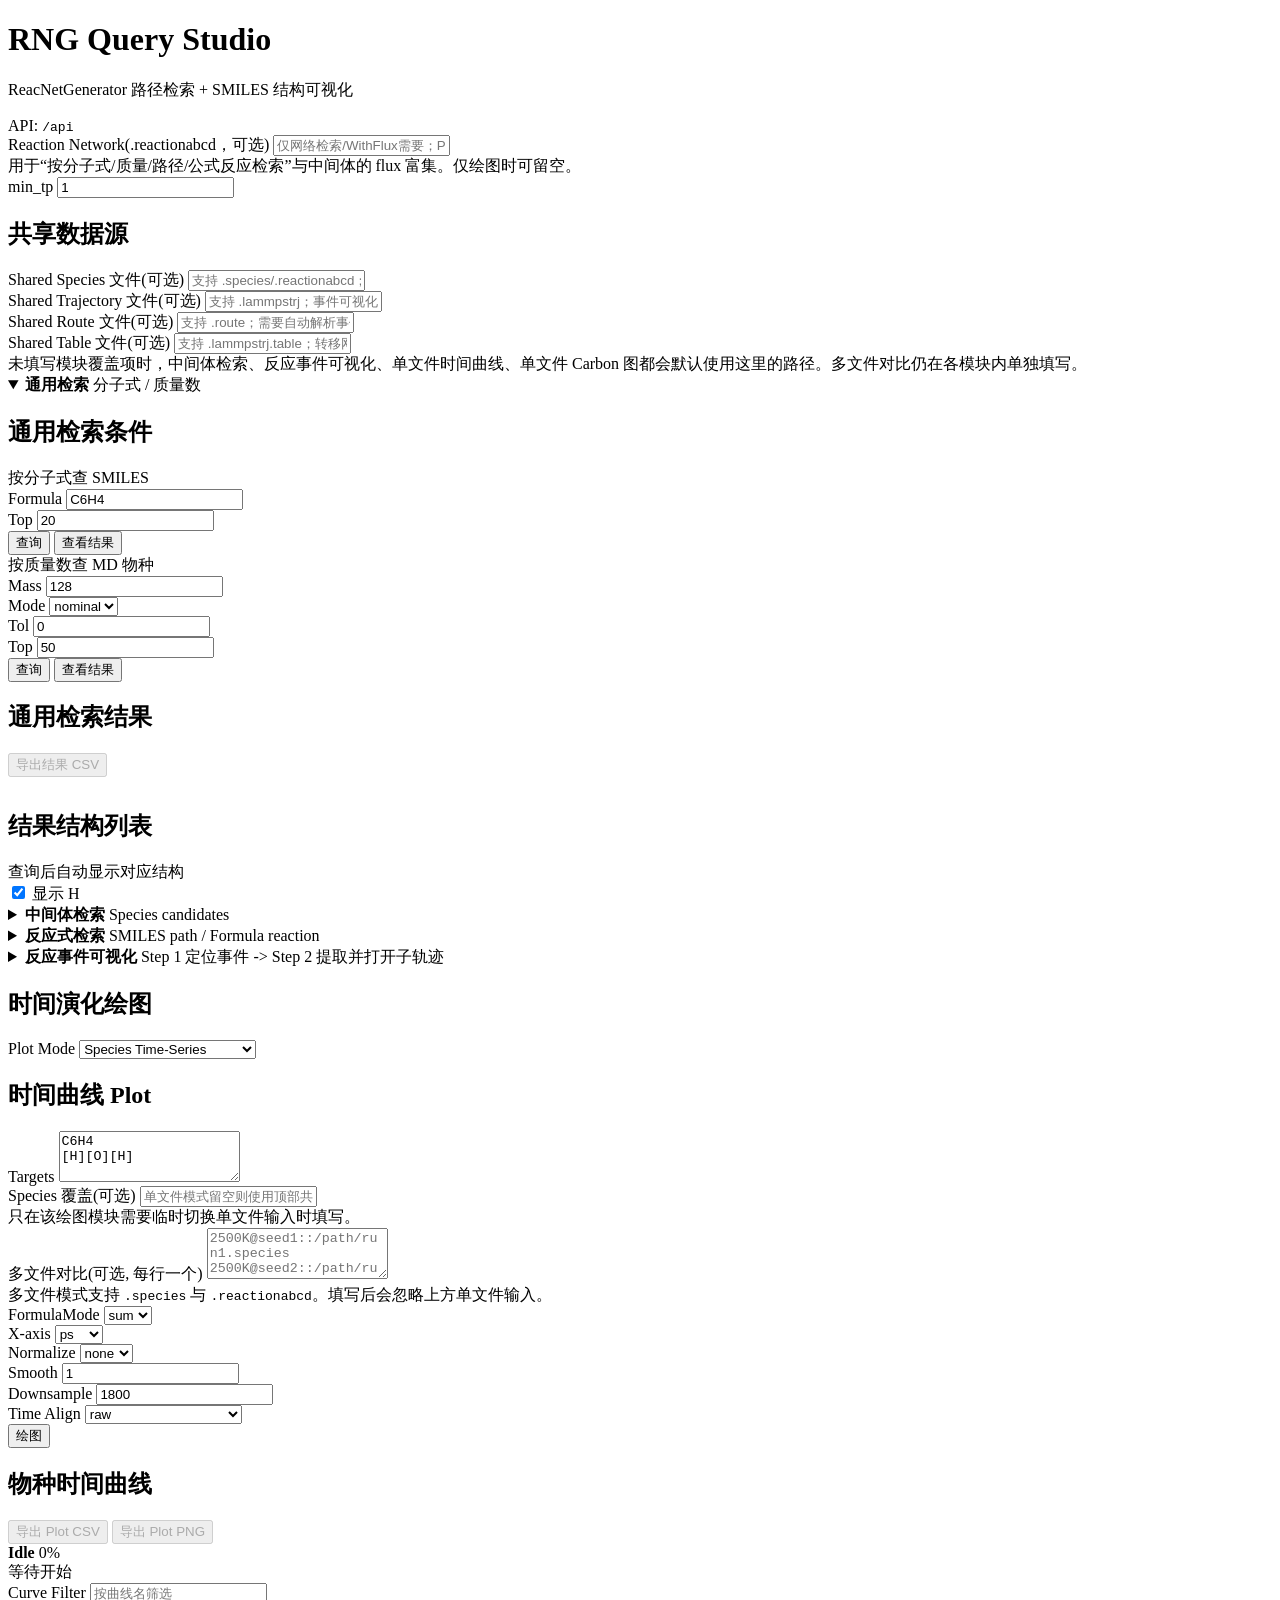
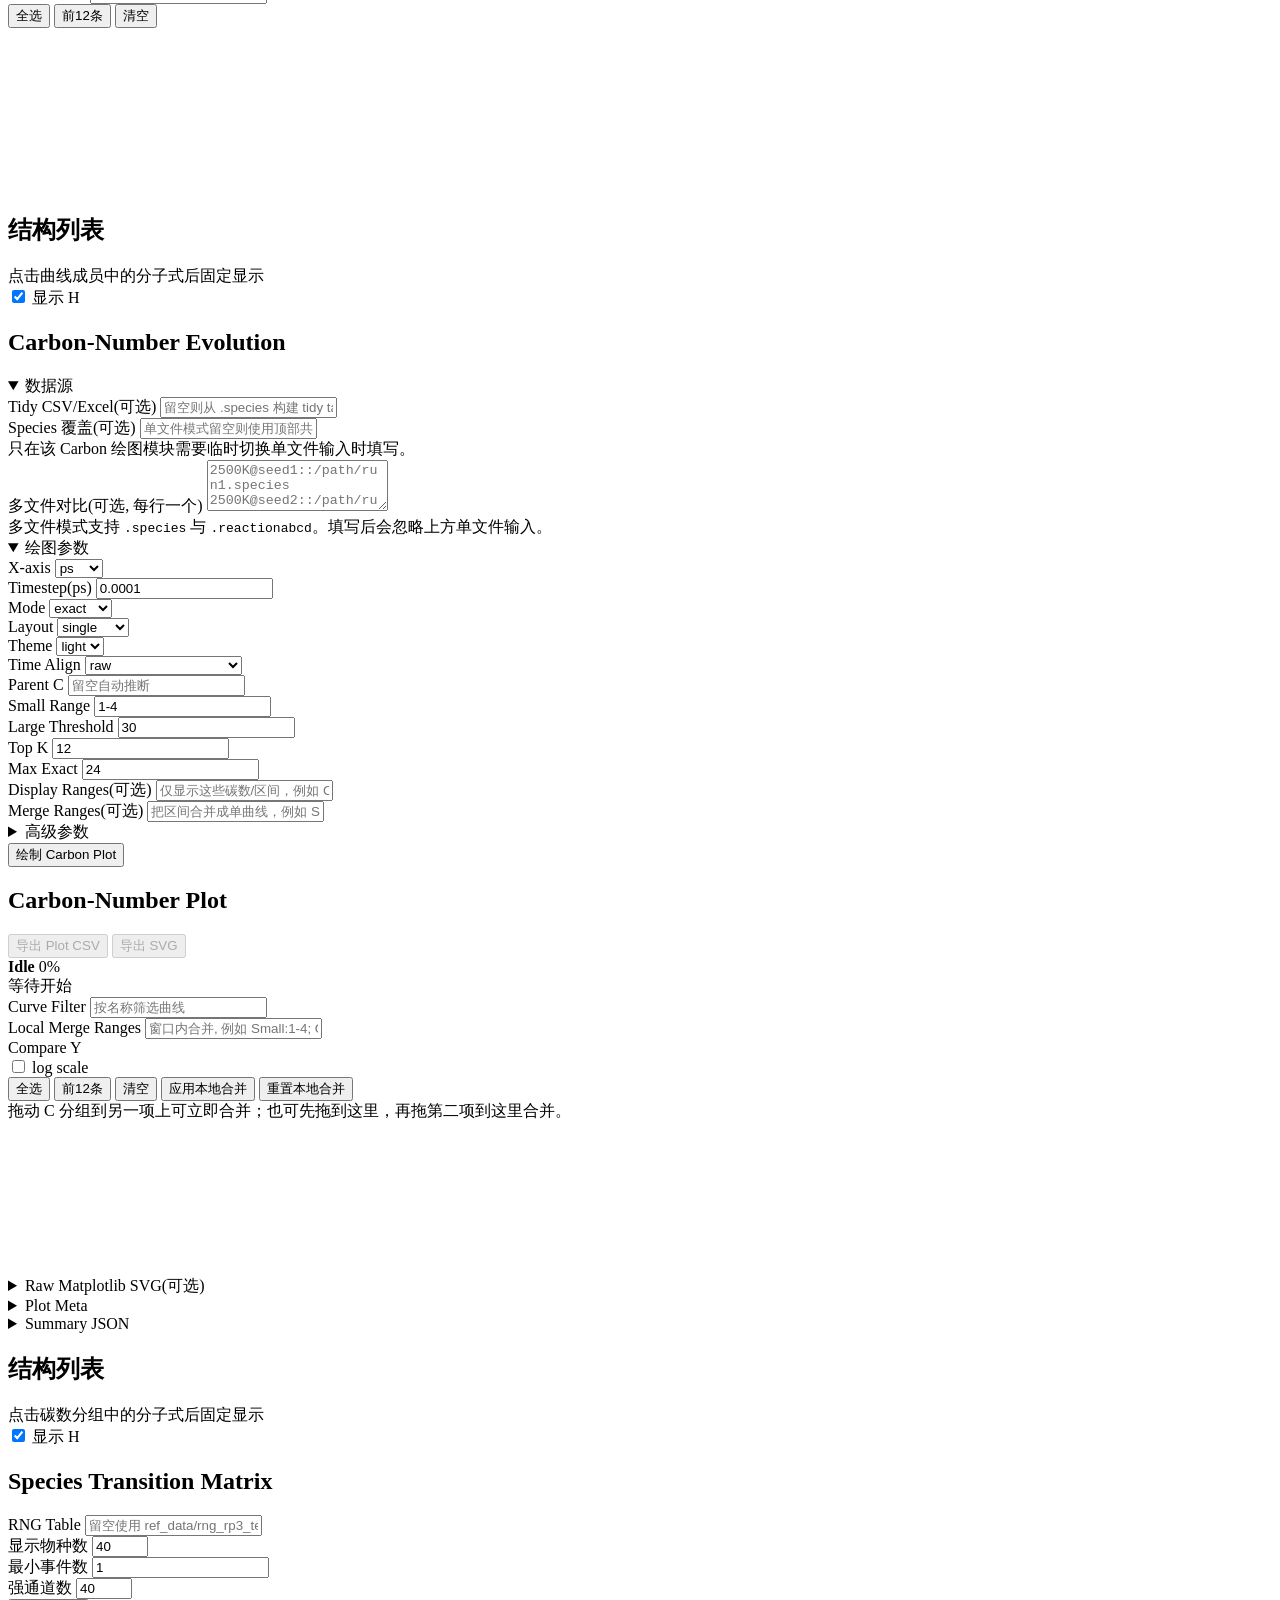
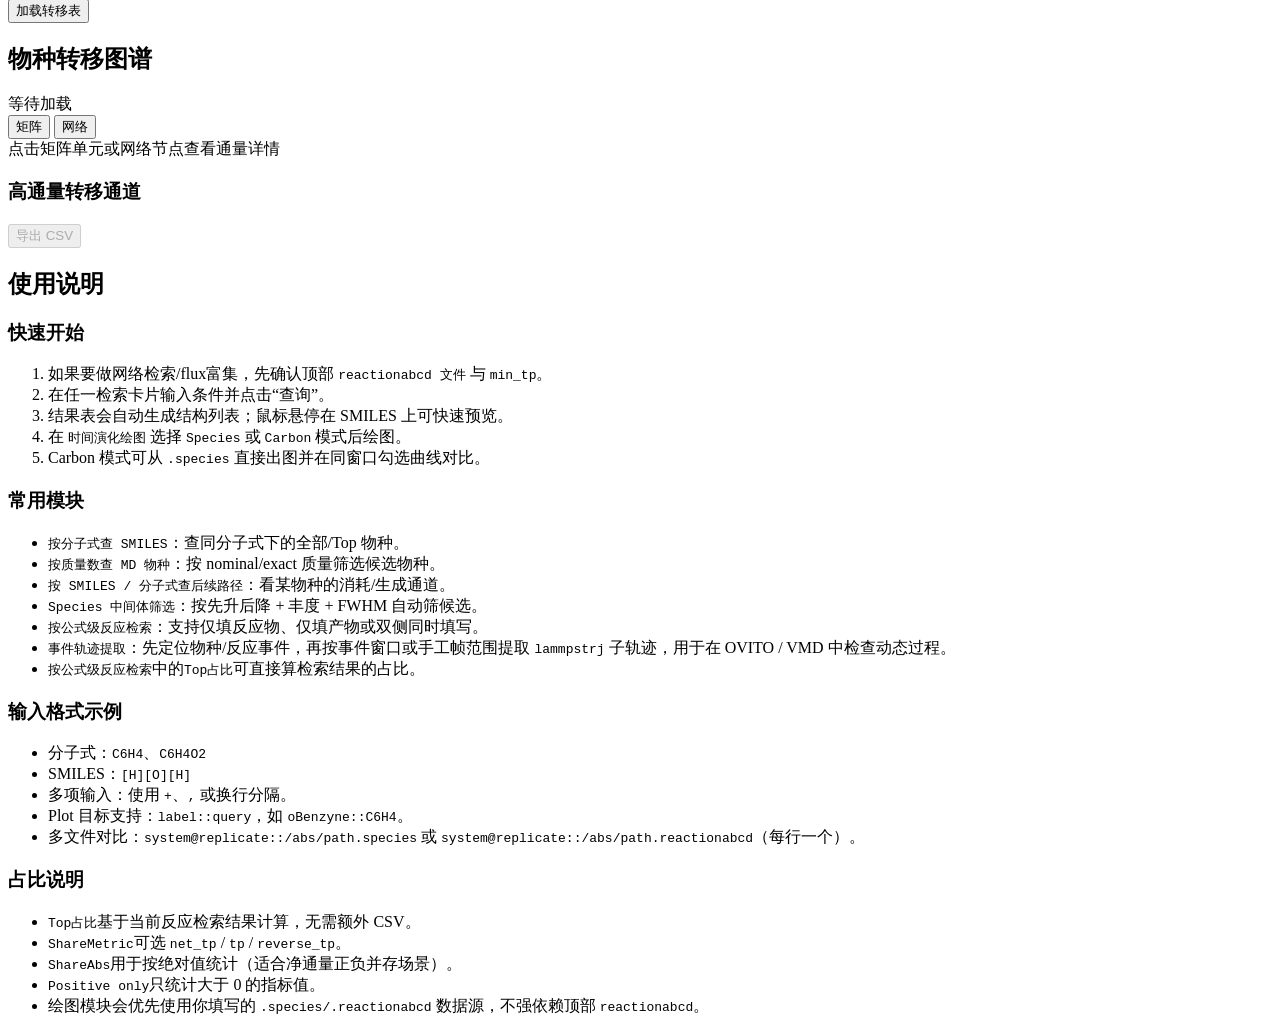
==== commit 094bad9d: "feat: add species transition matrix visualization from .lammpstrj.table - Add load_transition_table " ====
--- a/scripts/webapp/static/index.html
+++ b/scripts/webapp/static/index.html
@@ -46,6 +46,10 @@
           <label for="sharedRouteFile">Shared Route 文件(可选)</label>
           <input id="sharedRouteFile" type="text" placeholder="支持 .route；需要自动解析事件 atom ids 时默认使用这里" />
         </div>
+        <div class="field">
+          <label for="sharedTableFile">Shared Table 文件(可选)</label>
+          <input id="sharedTableFile" type="text" placeholder="支持 .lammpstrj.table；转移网络默认使用这里" />
+        </div>
       </div>
       <div class="field-note">未填写模块覆盖项时，中间体检索、反应事件可视化、单文件时间曲线、单文件 Carbon 图都会默认使用这里的路径。多文件对比仍在各模块内单独填写。</div>
     </section>
@@ -534,22 +538,23 @@
                 <div class="field">
                   <label for="qContextReactionLocateSmiles">反应式</label>
                   <input id="qContextReactionLocateSmiles" type="text" placeholder="例如 A + B -> C + D；优先按 canonical SMILES 匹配，失败后退回公式匹配" />
-                  <div class="field-note">推荐直接从上方“反应式检索”结果点击进入。Step 1 的输出每一行都应该是一个 <code>route-resolved</code> 的具体反应事件实例，而不是物种出现/消失事件。</div>
+                  <div class="field-note">推荐直接从上方“反应式检索”结果点击进入。主表只保留“严格反应事件”；与查询有关但不够严格的过程会落到下方“相关候选过程”区，不再与主结果混排。</div>
                 </div>
                 <div class="row row-context-window">
                   <div class="field mini">
-                    <label for="qContextReactionBefore">Frames Before</label>
-                    <input id="qContextReactionBefore" type="number" min="0" value="2" />
-                  </div>
-                  <div class="field mini">
-                    <label for="qContextReactionAfter">Frames After</label>
-                    <input id="qContextReactionAfter" type="number" min="0" value="2" />
+                    <label for="qContextReactionBefore">Display Padding (Pre)</label>
+                    <input id="qContextReactionBefore" type="number" min="0" value="5" />
+                  </div>
+                  <div class="field mini">
+                    <label for="qContextReactionAfter">Display Padding (Post)</label>
+                    <input id="qContextReactionAfter" type="number" min="0" value="5" />
                   </div>
                   <div class="field mini">
                     <label for="qContextReactionMaxEvents">Max Events</label>
                     <input id="qContextReactionMaxEvents" type="number" min="1" value="12" />
                   </div>
                 </div>
+                <div class="field-note">这里的 Pre / Post 只决定最终展示窗口与 Step 2 轨迹切片 padding，不改变真实反应事件本身的 route 核心窗口与 event_id。</div>
                 <div id="contextReactionProgress" class="progress-card is-idle">
                   <div class="progress-head">
                     <strong id="contextReactionProgressLabel">Idle</strong>
@@ -568,24 +573,51 @@
 
               <article class="card module-result-card hidden" id="contextReactionResultCard">
                 <div class="card-head">
-                  <h2>Step 1 输出: 反应事件候选实例</h2>
+                  <h2>Step 1 输出: 严格反应事件</h2>
                   <div class="plot-actions">
                     <button id="btnExportContextReactionCsv" class="ghost" disabled>导出事件 CSV</button>
                   </div>
                 </div>
                 <pre id="contextReactionMetaBox" class="meta"></pre>
+                <div class="field-note">主表只保留前后净化学计量恰好等于 1 次查询反应、方向一致、真实轨迹采样足够且上下文恢复可靠的事件。</div>
                 <div class="table-wrap table-wrap-compact">
                   <table id="contextReactionResultTable">
                     <thead></thead>
                     <tbody></tbody>
                   </table>
                 </div>
+                <section class="plot-option-group">
+                  <div class="card-head compact">
+                    <h3>相关候选过程</h3>
+                  </div>
+                  <div class="field-note">这里保留与你查询反应相关、但不满足严格条件的过程，例如 partial、multiplicity、sampling sparse 或 context fallback。它们不再冒充主结果，但仍可单独下钻核查。</div>
+                  <pre id="contextReactionCandidateMetaBox" class="meta meta-compact"></pre>
+                  <div class="table-wrap table-wrap-compact">
+                    <table id="contextReactionCandidateTable">
+                      <thead></thead>
+                      <tbody></tbody>
+                    </table>
+                  </div>
+                </section>
+                <details class="option-fold plot-option-group">
+                  <summary>查看已丢弃候选 / 调试</summary>
+                  <div class="option-fold-body">
+                    <div class="field-note">这些候选已经被硬拒绝，不会进入 Step 2。常见原因是前后 comparison frame 无净变化、方向错误，或完全不支持当前查询反应。</div>
+                    <pre id="contextReactionDiscardedMetaBox" class="meta"></pre>
+                    <div class="table-wrap table-wrap-compact">
+                      <table id="contextReactionDiscardedTable">
+                        <thead></thead>
+                        <tbody></tbody>
+                      </table>
+                    </div>
+                  </div>
+                </details>
               </article>
 
               <article class="card query-card" id="card-context-extract">
                 <h2>Step 2. 选中单事件并提取局部反应轨迹</h2>
                 <div class="field-note context-extract-intro">
-                  主流程只做两件事：先从 Step 1 里选中一条 <code>reaction-resolved</code> 事件，再在这里直接生成该单事件的局部子轨迹、5 帧关键帧故事板，并一键打开 OVITO / VMD。手工帧范围和 atom ids 覆盖项只保留在下方高级区。
+                  主流程只做两件事：先从 Step 1 主表里选中一条“严格反应事件”，再在这里直接生成该单事件的局部子轨迹、5 帧关键帧故事板，并一键打开 OVITO / VMD。若你是从“相关候选过程”进入，这里会明确标记为候选核查模式。手工帧范围和 atom ids 覆盖项只保留在下方高级区。
                 </div>
                 <div class="context-extract-grid">
                   <section class="context-extract-block">
@@ -596,8 +628,9 @@
                     <div class="field">
                       <label>Selected Event</label>
                       <div id="contextSelectedEventBox" class="selected-event-box">尚未选择事件。请先在上方 Step 1 的“反应事件候选实例”中载入一条事件，或在右侧填写手工切片范围。</div>
-                      <div class="field-note">这个入口会优先使用“已选事件”的 anchor、window 和 route 解析结果，不依赖你右侧手工填写的覆盖项。</div>
-                    </div>
+                    <div class="field-note">这个入口会优先使用“已选事件”的 anchor、window 和 route 解析结果，不依赖你右侧手工填写的覆盖项。</div>
+                    <div class="field-note">默认导出的 subset 不是整盒子，也不是只有变化原子，而是围绕 reaction core 在关键三帧上取“完整分子并集”的上下文。</div>
+                  </div>
                     <div class="field">
                       <label for="qContextResolvedAtomIds">Resolved Visualization Atom IDs (只读, 供 VMD / OVITO 复制)</label>
                       <textarea id="qContextResolvedAtomIds" rows="3" readonly placeholder="载入事件后，这里会显示 route 推断并筛选后的原始 LAMMPS atom ids。"></textarea>
@@ -677,7 +710,7 @@
                     </details>
                   </section>
                 </div>
-                <div id="contextExtractModeHint" class="context-extract-status">先从 Step 1 结果中选中一条 route-resolved 事件，再进入 Step 2 提取和查看局部反应轨迹。</div>
+                <div id="contextExtractModeHint" class="context-extract-status">先从 Step 1 主表中选中一条严格反应事件，再进入 Step 2 提取和查看局部反应轨迹；候选过程只用于人工核查。</div>
                 <div id="contextExtractProgress" class="progress-card is-idle">
                   <div class="progress-head">
                     <strong id="contextExtractProgressLabel">Idle</strong>
@@ -707,6 +740,30 @@
                   </div>
                 </div>
                 <pre id="contextExtractMetaBox" class="meta"></pre>
+                <div id="contextExtractAtomGroupsSummary" class="field-note"></div>
+                <section id="contextExtractPathPanel" class="hidden">
+                  <div class="row row-context-extract-paths">
+                    <div class="field">
+                      <label for="contextExtractTrajectoryPath">Trajectory Subset</label>
+                      <input id="contextExtractTrajectoryPath" type="text" readonly placeholder="生成后显示 .lammpstrj 导出路径" />
+                    </div>
+                    <div class="field">
+                      <label for="contextExtractVmdScriptPath">VMD Script</label>
+                      <input id="contextExtractVmdScriptPath" type="text" readonly placeholder="生成后显示 .tcl 脚本路径" />
+                    </div>
+                    <div class="field">
+                      <label for="contextExtractTypeMapPath">Type Map (可选)</label>
+                      <input id="contextExtractTypeMapPath" type="text" readonly placeholder="若注入 Type -> Element Map，这里显示映射文件路径" />
+                    </div>
+                  </div>
+                  <div class="card-actions compact-actions">
+                    <button id="btnCopyContextTrajectoryPath" class="ghost" type="button" disabled>复制轨迹路径</button>
+                    <button id="btnCopyContextVmdScriptPath" class="ghost" type="button" disabled>复制 VMD 脚本路径</button>
+                    <button id="btnCopyContextTypeMapPath" class="ghost" type="button" disabled>复制 Type Map 路径</button>
+                    <button id="btnOpenContextExportDir" class="ghost" type="button" disabled>打开导出目录</button>
+                  </div>
+                  <div class="field-note">VMD 打开默认优先使用上面的 <code>.tcl</code> 脚本；如果你要手工导入，请使用 <code>Trajectory Subset</code> 对应的 <code>.lammpstrj</code> 文件。</div>
+                </section>
                 <div class="table-wrap table-wrap-compact">
                   <table id="contextExtractResultTable">
                     <thead></thead>
@@ -1170,6 +1227,59 @@
           </div>
           <div id="carbonSvgGallery" class="svg-gallery"></div>
         </article>
+      </section>
+    </section>
+
+    <section id="transitionMatrixSection" class="transition-layout">
+      <article class="card query-card transition-controls">
+        <h2>Species Transition Matrix</h2>
+        <div class="field">
+          <label for="qTransitionTable">RNG Table</label>
+          <input id="qTransitionTable" type="text" placeholder="留空使用 ref_data/rng_rp3_test/rp3.lammpstrj.table" />
+        </div>
+        <div class="row transition-parameter-row">
+          <div class="field mini">
+            <label for="qTransitionMaxSpecies">显示物种数</label>
+            <input id="qTransitionMaxSpecies" type="number" min="5" max="100" value="40" />
+          </div>
+          <div class="field mini">
+            <label for="qTransitionMinCount">最小事件数</label>
+            <input id="qTransitionMinCount" type="number" min="1" value="1" />
+          </div>
+          <div class="field mini">
+            <label for="qTransitionTopEdges">强通道数</label>
+            <input id="qTransitionTopEdges" type="number" min="5" max="200" value="40" />
+          </div>
+        </div>
+        <button id="btnTransitionLoad">加载转移表</button>
+      </article>
+
+      <section id="transitionResultPanel" class="card plot-panel transition-panel hidden">
+        <div class="card-head transition-head">
+          <div>
+            <h2>物种转移图谱</h2>
+            <span id="transitionSourceLabel" class="viewer-note">等待加载</span>
+          </div>
+          <div class="segmented-control" role="group" aria-label="转移图显示模式">
+            <button id="btnTransitionHeatmap" type="button" class="is-selected" aria-pressed="true">矩阵</button>
+            <button id="btnTransitionNetwork" type="button" aria-pressed="false">网络</button>
+          </div>
+        </div>
+        <div id="transitionStats" class="stat-chips"></div>
+        <div id="transitionSelection" class="transition-selection" aria-live="polite">点击矩阵单元或网络节点查看通量详情</div>
+        <div id="transitionChart" class="transition-chart" role="img" aria-label="ReacNetGenerator 物种转移矩阵"></div>
+        <div class="transition-ranking">
+          <div class="card-head">
+            <h3>高通量转移通道</h3>
+            <button id="btnTransitionExport" class="ghost" type="button" disabled>导出 CSV</button>
+          </div>
+          <div class="table-wrap table-wrap-compact">
+            <table id="transitionEdgeTable">
+              <thead></thead>
+              <tbody></tbody>
+            </table>
+          </div>
+        </div>
       </section>
     </section>
 
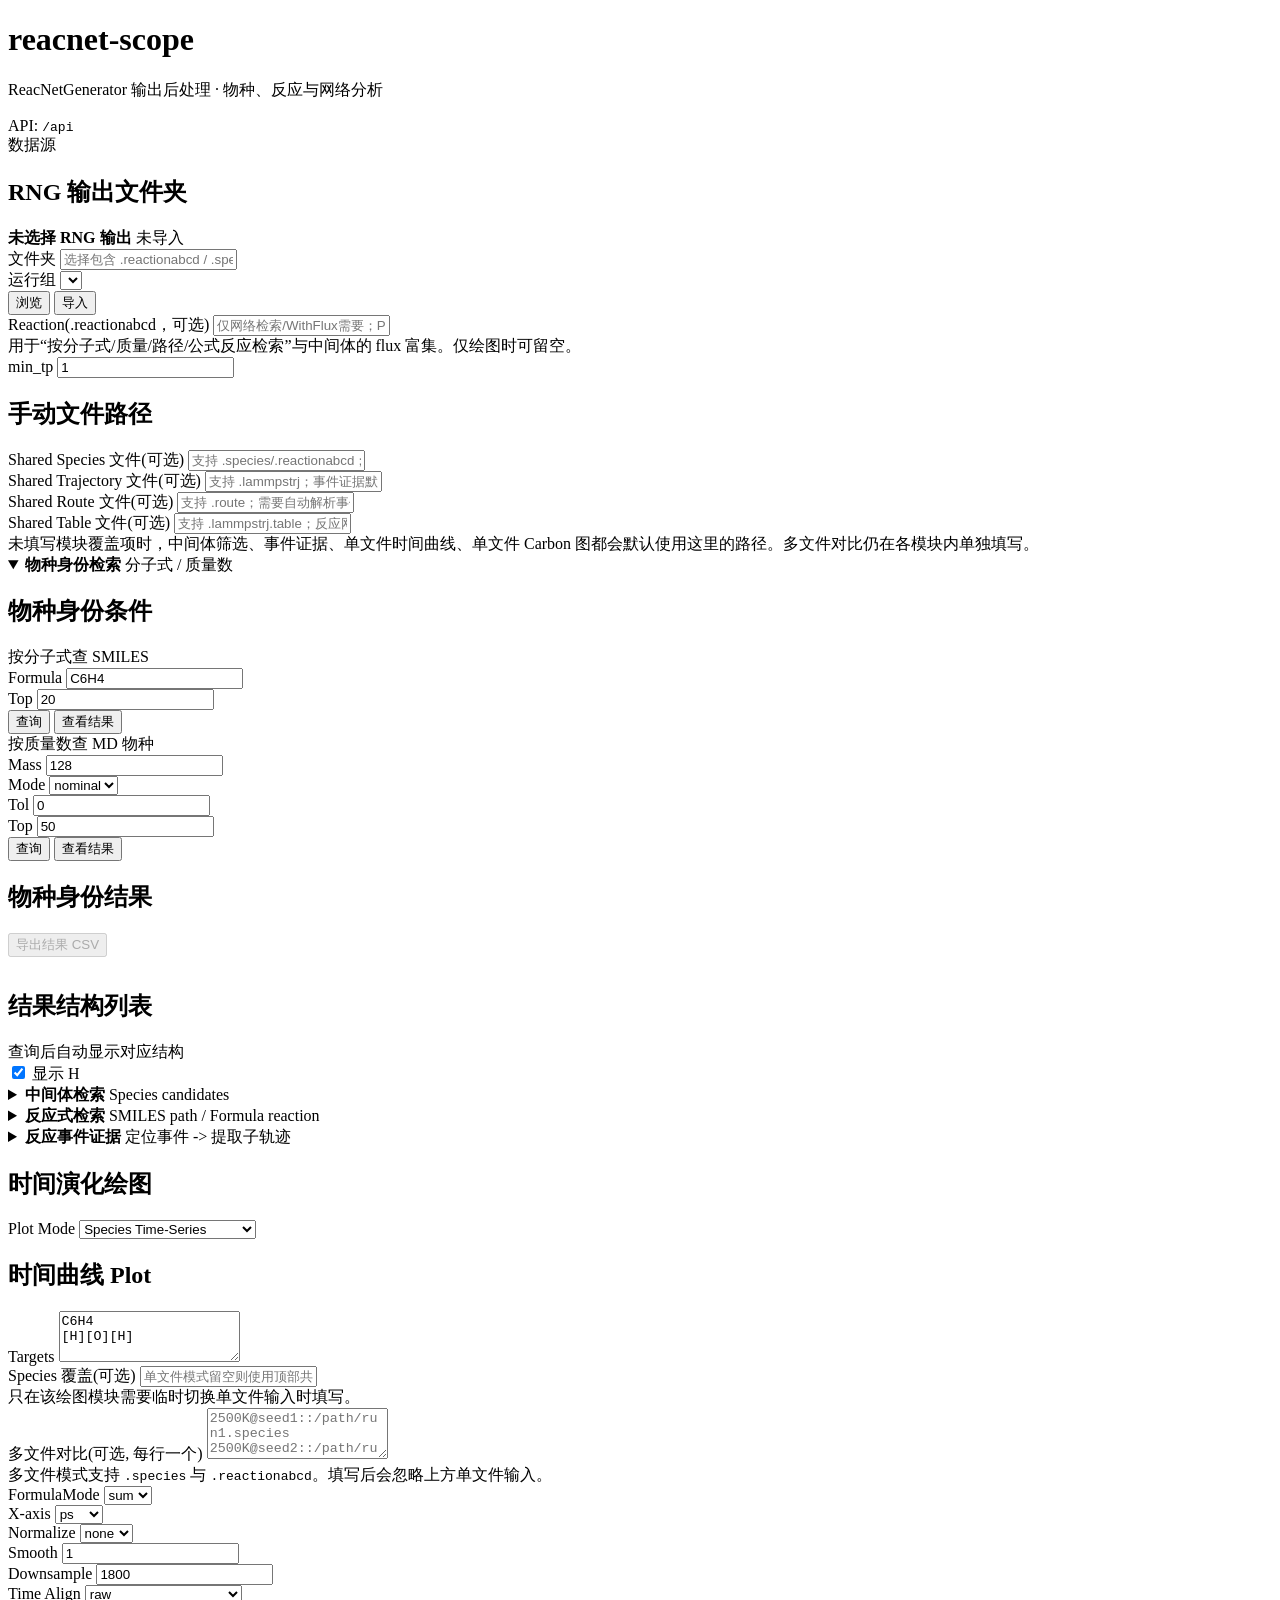
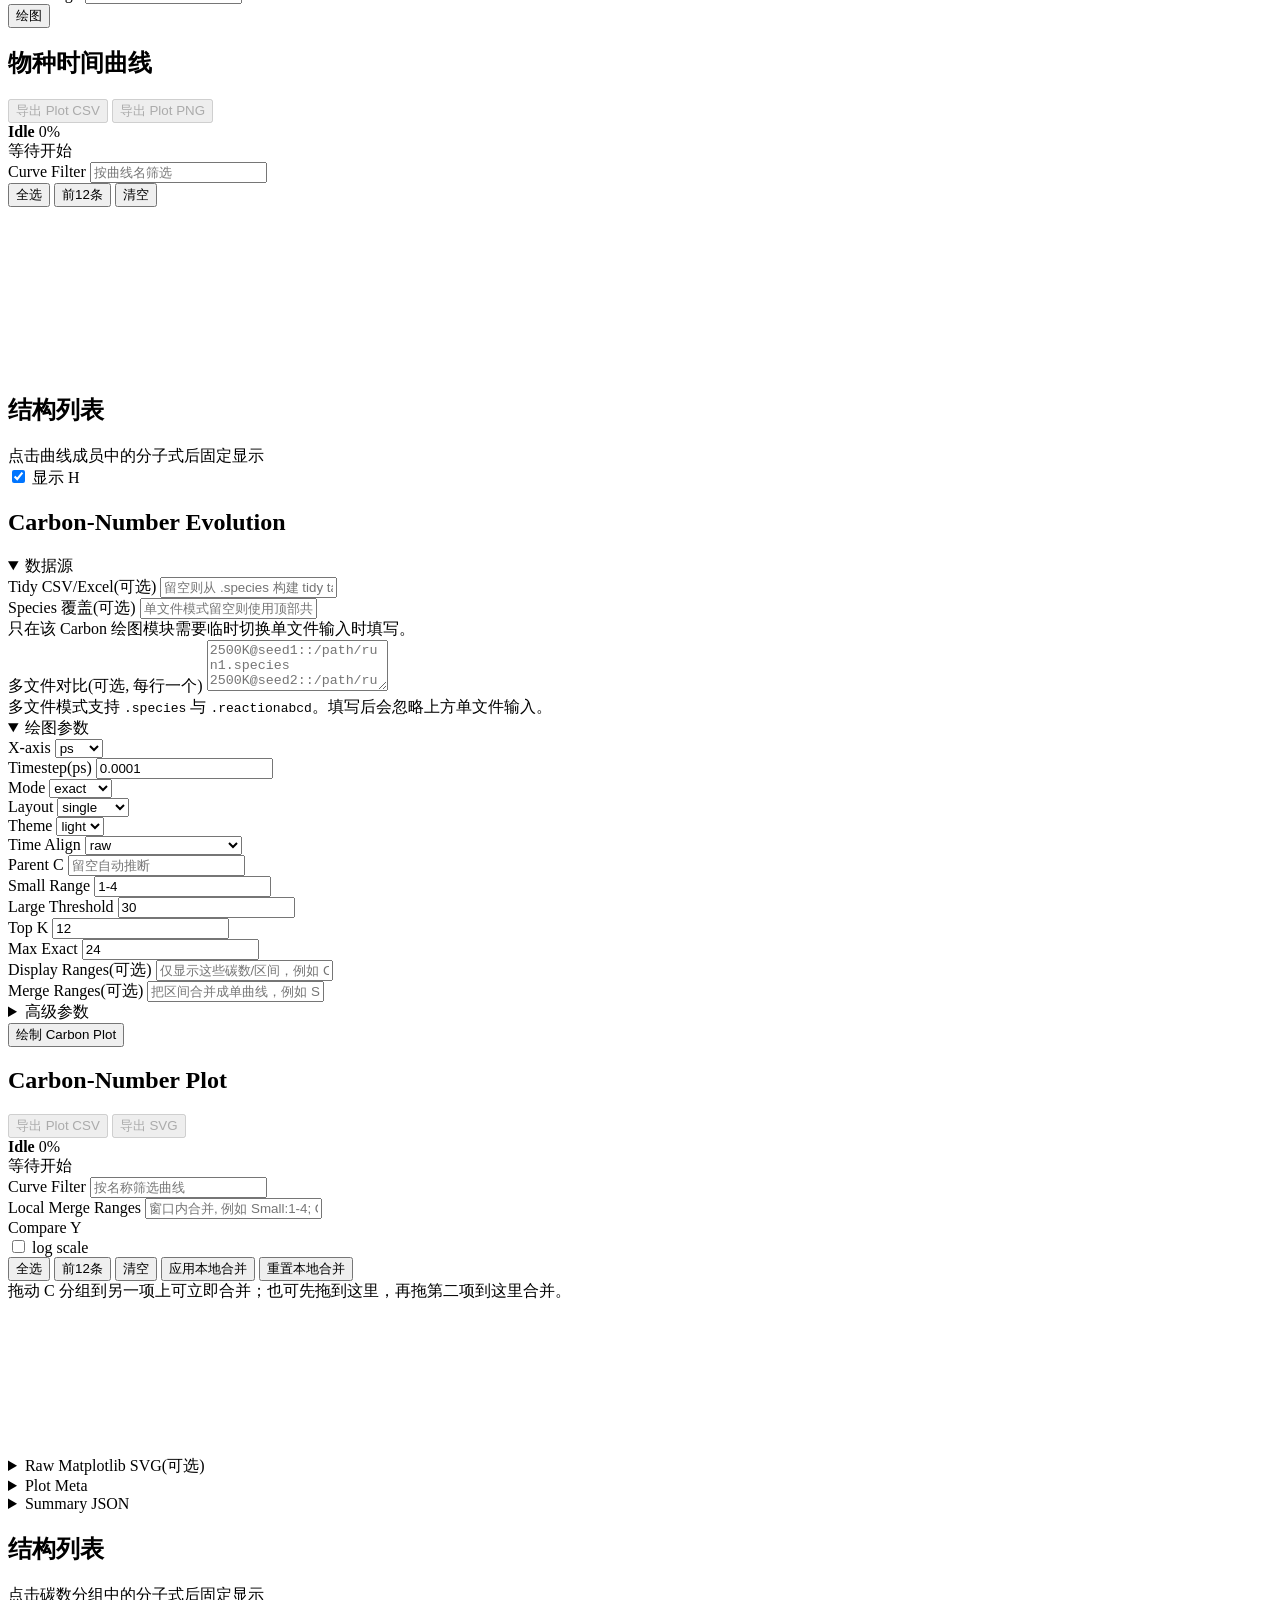
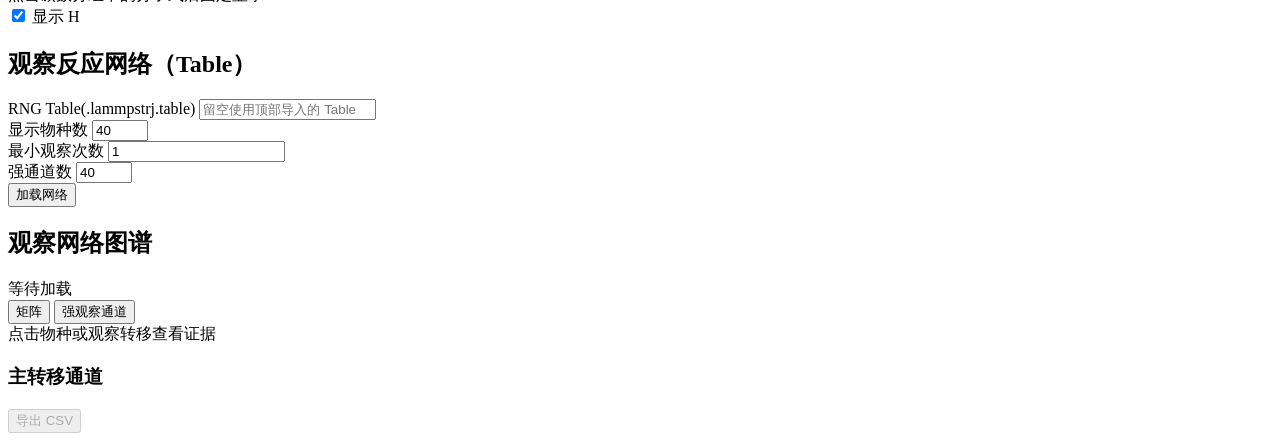
==== commit f58eed07: "feat: add observation network module and Dash WebUI V1 Introduces the observation-network protocol f" ====
--- a/scripts/webapp/static/index.html
+++ b/scripts/webapp/static/index.html
@@ -3,7 +3,7 @@
 <head>
   <meta charset="utf-8" />
   <meta name="viewport" content="width=device-width, initial-scale=1" />
-  <title>RNG Query Web</title>
+  <title>reacnet-scope</title>
   <link rel="stylesheet" href="/static/styles.css" />
 </head>
 <body>
@@ -11,15 +11,43 @@
   <main class="shell">
     <header class="hero">
       <div>
-        <h1>RNG Query Studio</h1>
-        <p>ReacNetGenerator 路径检索 + SMILES 结构可视化</p>
+        <h1>reacnet-scope</h1>
+        <p>ReacNetGenerator 输出后处理 · 物种、反应与网络分析</p>
       </div>
       <div class="endpoint">API: <code id="apiRoot">/api</code></div>
     </header>
 
+    <section class="dataset-import card" id="datasetImportCard">
+      <div class="dataset-import-head">
+        <div class="dataset-import-title">
+          <span class="workspace-kicker">数据源</span>
+          <h2>RNG 输出文件夹</h2>
+        </div>
+        <div class="dataset-current">
+          <strong id="datasetName">未选择 RNG 输出</strong>
+          <span id="datasetImportHint" class="dataset-import-hint">未导入</span>
+        </div>
+        <div id="datasetStatus" class="dataset-status" aria-label="RNG 输出文件状态"></div>
+      </div>
+      <div class="dataset-import-grid">
+        <div class="field dataset-folder-field">
+          <label for="datasetFolder">文件夹</label>
+          <input id="datasetFolder" type="text" placeholder="选择包含 .reactionabcd / .species / .route / .table 的文件夹" autocomplete="off" />
+        </div>
+        <div class="field hidden" id="datasetCandidateField">
+          <label for="datasetCandidateSelect">运行组</label>
+          <select id="datasetCandidateSelect"></select>
+        </div>
+        <div class="dataset-import-actions">
+          <button id="btnBrowseDatasetFolder" class="ghost" type="button">浏览</button>
+          <button id="btnImportDatasetFolder" type="button">导入</button>
+        </div>
+      </div>
+    </section>
+
     <section class="global-config card">
       <div class="field wide">
-        <label for="reacFile">Reaction Network(.reactionabcd，可选)</label>
+        <label for="reacFile">Reaction(.reactionabcd，可选)</label>
         <input id="reacFile" type="text" placeholder="仅网络检索/WithFlux需要；Plot/Carbon 使用 species 输入可不填" />
         <div class="field-note">用于“按分子式/质量/路径/公式反应检索”与中间体的 flux 富集。仅绘图时可留空。</div>
       </div>
@@ -31,7 +59,7 @@
 
     <section class="shared-datasource card" id="globalDatasourceCard">
       <div class="card-head">
-        <h2>共享数据源</h2>
+        <h2>手动文件路径</h2>
       </div>
       <div class="row row-global-datasource">
         <div class="field">
@@ -40,7 +68,7 @@
         </div>
         <div class="field">
           <label for="sharedTrajectoryFile">Shared Trajectory 文件(可选)</label>
-          <input id="sharedTrajectoryFile" type="text" placeholder="支持 .lammpstrj；事件可视化默认使用这里" />
+          <input id="sharedTrajectoryFile" type="text" placeholder="支持 .lammpstrj；事件证据默认使用这里" />
         </div>
         <div class="field">
           <label for="sharedRouteFile">Shared Route 文件(可选)</label>
@@ -48,10 +76,10 @@
         </div>
         <div class="field">
           <label for="sharedTableFile">Shared Table 文件(可选)</label>
-          <input id="sharedTableFile" type="text" placeholder="支持 .lammpstrj.table；转移网络默认使用这里" />
+          <input id="sharedTableFile" type="text" placeholder="支持 .lammpstrj.table；反应网络默认使用这里" />
         </div>
       </div>
-      <div class="field-note">未填写模块覆盖项时，中间体检索、反应事件可视化、单文件时间曲线、单文件 Carbon 图都会默认使用这里的路径。多文件对比仍在各模块内单独填写。</div>
+      <div class="field-note">未填写模块覆盖项时，中间体筛选、事件证据、单文件时间曲线、单文件 Carbon 图都会默认使用这里的路径。多文件对比仍在各模块内单独填写。</div>
     </section>
 
     <section class="query-result-workbench">
@@ -59,12 +87,12 @@
         <section class="query-module-shell">
           <details class="query-module-group" data-query-module-group="general" open>
             <summary class="query-module-summary">
-              <strong>通用检索</strong>
+              <strong>物种身份检索</strong>
               <span>分子式 / 质量数</span>
             </summary>
             <div class="query-module-body">
               <article class="card query-card" id="card-general">
-                <h2>通用检索条件</h2>
+                <h2>物种身份条件</h2>
                 <div class="general-query-pane">
                   <div class="query-subtitle">按分子式查 SMILES</div>
                   <div class="row">
@@ -117,7 +145,7 @@
 
               <article class="card module-result-card hidden" id="generalResultCard">
                 <div class="card-head">
-                  <h2 id="generalResultTitle">通用检索结果</h2>
+                  <h2 id="generalResultTitle">物种身份结果</h2>
                   <button id="btnExportGeneral" class="ghost" disabled>导出结果 CSV</button>
                 </div>
                 <pre id="generalMetaBox" class="meta"></pre>
@@ -418,12 +446,12 @@
 
           <details class="query-module-group" data-query-module-group="context">
             <summary class="query-module-summary">
-              <strong>反应事件可视化</strong>
-              <span>Step 1 定位事件 -> Step 2 提取并打开子轨迹</span>
+              <strong>反应事件证据</strong>
+              <span>定位事件 -> 提取子轨迹</span>
             </summary>
             <div class="query-module-body">
               <article class="card query-card" id="card-context-datasource">
-                <h2>Step 0. 本模块覆盖数据源(可选)</h2>
+                <h2>事件证据数据源覆盖(可选)</h2>
                 <div class="row row-context-datasource">
                   <div class="field">
                     <label for="qContextSpeciesFile">Species 覆盖(可选)</label>
@@ -438,7 +466,7 @@
                     <input id="qContextRouteFile" type="text" placeholder="留空则使用顶部共享 Route；若共享也为空，再由 trajectory/species 推导" />
                   </div>
                 </div>
-                <div class="field-note">这里是“反应事件可视化”模块的局部覆盖项。主流程默认使用 <code>.species + .route + .lammpstrj</code> 三件套：<code>.species</code> 给离散时间轴，<code>.route</code> 给反应核原子变化，<code>.lammpstrj</code> 用于切局部子轨迹和生成关键帧故事板。</div>
+                <div class="field-note">事件证据主流程默认使用 <code>.species + .route + .lammpstrj</code>：时间轴、反应核原子变化、局部子轨迹。</div>
               </article>
 
               <details class="option-fold plot-option-group context-legacy-flow">
@@ -1232,10 +1260,10 @@
 
     <section id="transitionMatrixSection" class="transition-layout">
       <article class="card query-card transition-controls">
-        <h2>Species Transition Matrix</h2>
+        <h2>观察反应网络（Table）</h2>
         <div class="field">
-          <label for="qTransitionTable">RNG Table</label>
-          <input id="qTransitionTable" type="text" placeholder="留空使用 ref_data/rng_rp3_test/rp3.lammpstrj.table" />
+          <label for="qTransitionTable">RNG Table(.lammpstrj.table)</label>
+          <input id="qTransitionTable" type="text" placeholder="留空使用顶部导入的 Table" />
         </div>
         <div class="row transition-parameter-row">
           <div class="field mini">
@@ -1243,7 +1271,7 @@
             <input id="qTransitionMaxSpecies" type="number" min="5" max="100" value="40" />
           </div>
           <div class="field mini">
-            <label for="qTransitionMinCount">最小事件数</label>
+            <label for="qTransitionMinCount">最小观察次数</label>
             <input id="qTransitionMinCount" type="number" min="1" value="1" />
           </div>
           <div class="field mini">
@@ -1251,26 +1279,26 @@
             <input id="qTransitionTopEdges" type="number" min="5" max="200" value="40" />
           </div>
         </div>
-        <button id="btnTransitionLoad">加载转移表</button>
+        <button id="btnTransitionLoad">加载网络</button>
       </article>
 
       <section id="transitionResultPanel" class="card plot-panel transition-panel hidden">
         <div class="card-head transition-head">
           <div>
-            <h2>物种转移图谱</h2>
+            <h2>观察网络图谱</h2>
             <span id="transitionSourceLabel" class="viewer-note">等待加载</span>
           </div>
-          <div class="segmented-control" role="group" aria-label="转移图显示模式">
+          <div class="segmented-control" role="group" aria-label="观察网络显示模式">
             <button id="btnTransitionHeatmap" type="button" class="is-selected" aria-pressed="true">矩阵</button>
-            <button id="btnTransitionNetwork" type="button" aria-pressed="false">网络</button>
+            <button id="btnTransitionNetwork" type="button" aria-pressed="false">强观察通道</button>
           </div>
         </div>
         <div id="transitionStats" class="stat-chips"></div>
-        <div id="transitionSelection" class="transition-selection" aria-live="polite">点击矩阵单元或网络节点查看通量详情</div>
-        <div id="transitionChart" class="transition-chart" role="img" aria-label="ReacNetGenerator 物种转移矩阵"></div>
+        <div id="transitionSelection" class="transition-selection" aria-live="polite">点击物种或观察转移查看证据</div>
+        <div id="transitionChart" class="transition-chart" role="img" aria-label="ReacNetGenerator 观察反应网络"></div>
         <div class="transition-ranking">
           <div class="card-head">
-            <h3>高通量转移通道</h3>
+            <h3>主转移通道</h3>
             <button id="btnTransitionExport" class="ghost" type="button" disabled>导出 CSV</button>
           </div>
           <div class="table-wrap table-wrap-compact">
@@ -1283,53 +1311,6 @@
       </section>
     </section>
 
-    <section class="card usage-guide">
-      <h2>使用说明</h2>
-      <div class="guide-grid">
-        <article>
-          <h3>快速开始</h3>
-          <ol>
-            <li>如果要做网络检索/flux富集，先确认顶部 <code>reactionabcd 文件</code> 与 <code>min_tp</code>。</li>
-            <li>在任一检索卡片输入条件并点击“查询”。</li>
-            <li>结果表会自动生成结构列表；鼠标悬停在 SMILES 上可快速预览。</li>
-            <li>在 <code>时间演化绘图</code> 选择 <code>Species</code> 或 <code>Carbon</code> 模式后绘图。</li>
-            <li>Carbon 模式可从 <code>.species</code> 直接出图并在同窗口勾选曲线对比。</li>
-          </ol>
-        </article>
-        <article>
-          <h3>常用模块</h3>
-          <ul>
-            <li><code>按分子式查 SMILES</code>：查同分子式下的全部/Top 物种。</li>
-            <li><code>按质量数查 MD 物种</code>：按 nominal/exact 质量筛选候选物种。</li>
-            <li><code>按 SMILES / 分子式查后续路径</code>：看某物种的消耗/生成通道。</li>
-            <li><code>Species 中间体筛选</code>：按先升后降 + 丰度 + FWHM 自动筛候选。</li>
-            <li><code>按公式级反应检索</code>：支持仅填反应物、仅填产物或双侧同时填写。</li>
-            <li><code>事件轨迹提取</code>：先定位物种/反应事件，再按事件窗口或手工帧范围提取 <code>lammpstrj</code> 子轨迹，用于在 OVITO / VMD 中检查动态过程。</li>
-            <li><code>按公式级反应检索</code>中的<code>Top占比</code>可直接算检索结果的占比。</li>
-          </ul>
-        </article>
-        <article>
-          <h3>输入格式示例</h3>
-          <ul>
-            <li>分子式：<code>C6H4</code>、<code>C6H4O2</code></li>
-            <li>SMILES：<code>[H][O][H]</code></li>
-            <li>多项输入：使用 <code>+</code>、<code>,</code> 或换行分隔。</li>
-            <li>Plot 目标支持：<code>label::query</code>，如 <code>oBenzyne::C6H4</code>。</li>
-            <li>多文件对比：<code>system@replicate::/abs/path.species</code> 或 <code>system@replicate::/abs/path.reactionabcd</code>（每行一个）。</li>
-          </ul>
-        </article>
-        <article>
-          <h3>占比说明</h3>
-          <ul>
-            <li><code>Top占比</code>基于当前反应检索结果计算，无需额外 CSV。</li>
-            <li><code>ShareMetric</code>可选 <code>net_tp</code> / <code>tp</code> / <code>reverse_tp</code>。</li>
-            <li><code>ShareAbs</code>用于按绝对值统计（适合净通量正负并存场景）。</li>
-            <li><code>Positive only</code>只统计大于 0 的指标值。</li>
-            <li>绘图模块会优先使用你填写的 <code>.species/.reactionabcd</code> 数据源，不强依赖顶部 <code>reactionabcd</code>。</li>
-          </ul>
-        </article>
-      </div>
-    </section>
   </main>
 
   <script src="/static/app.js"></script>
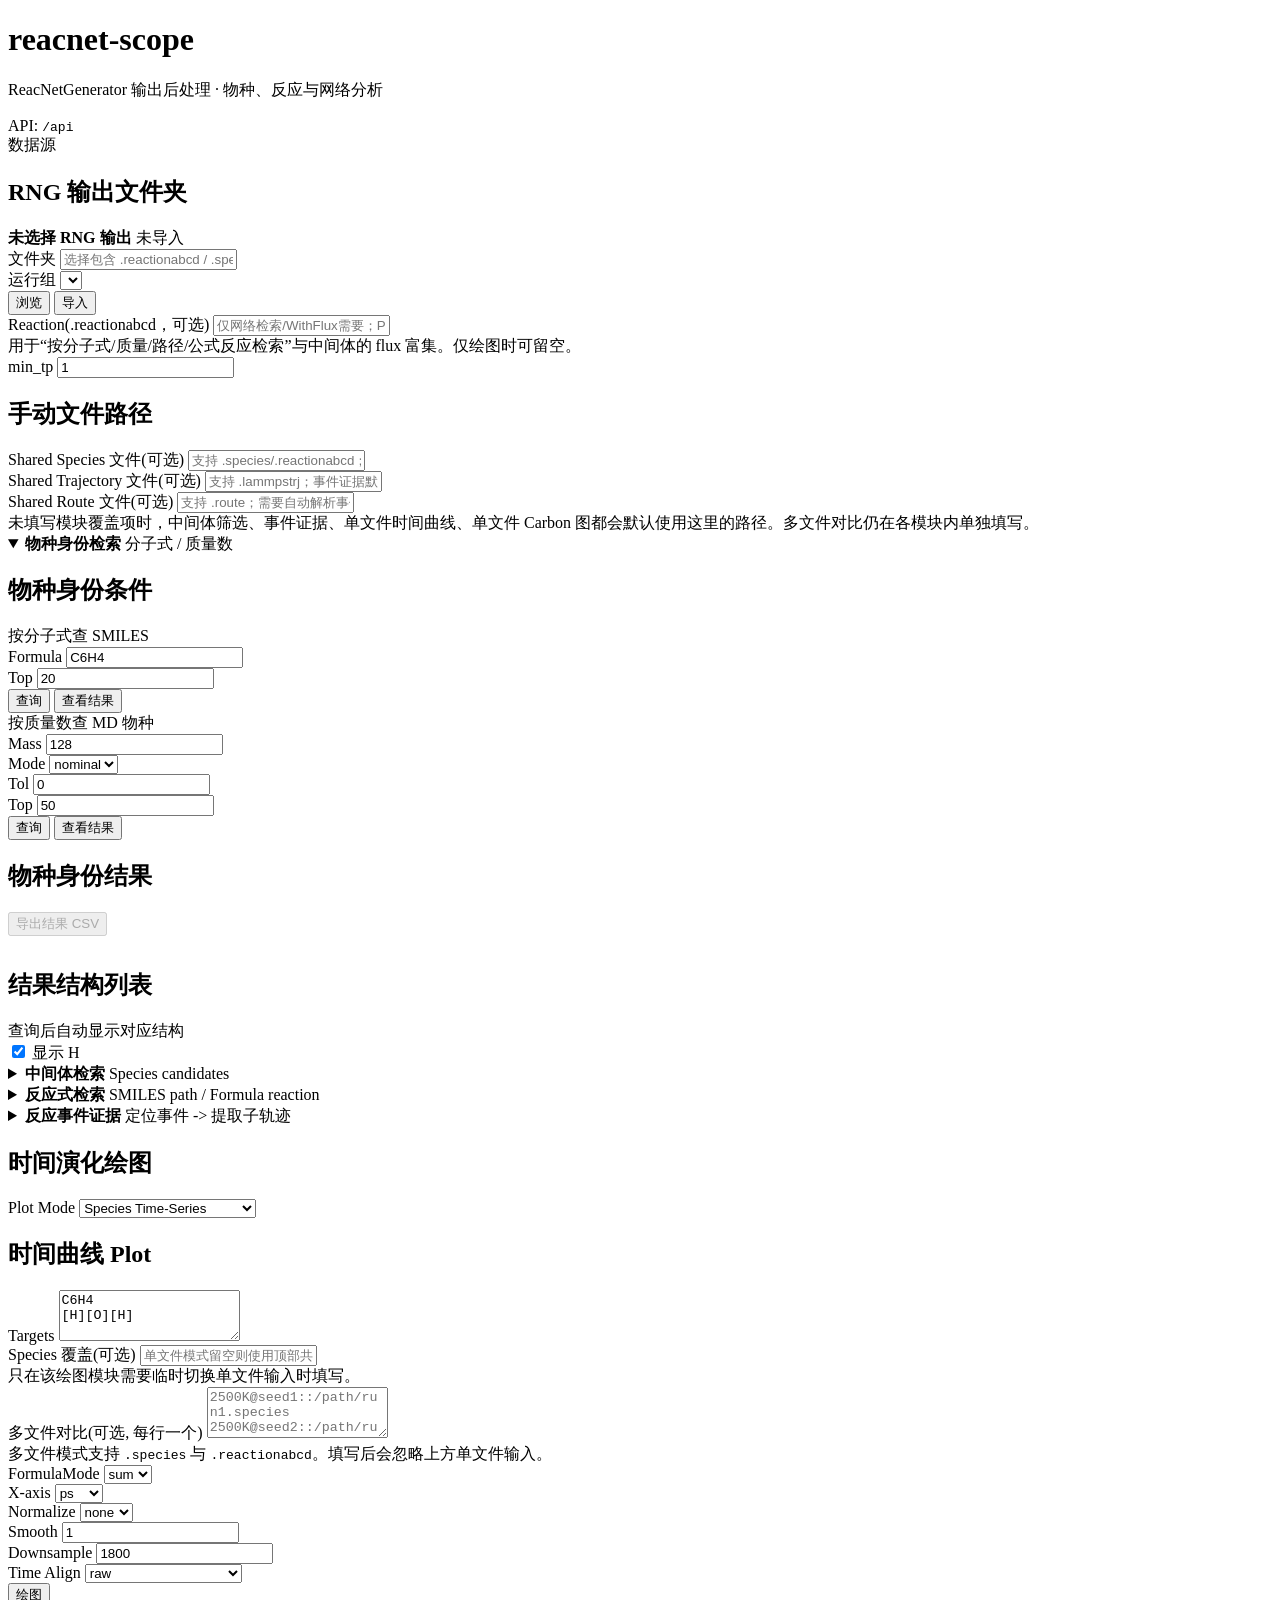
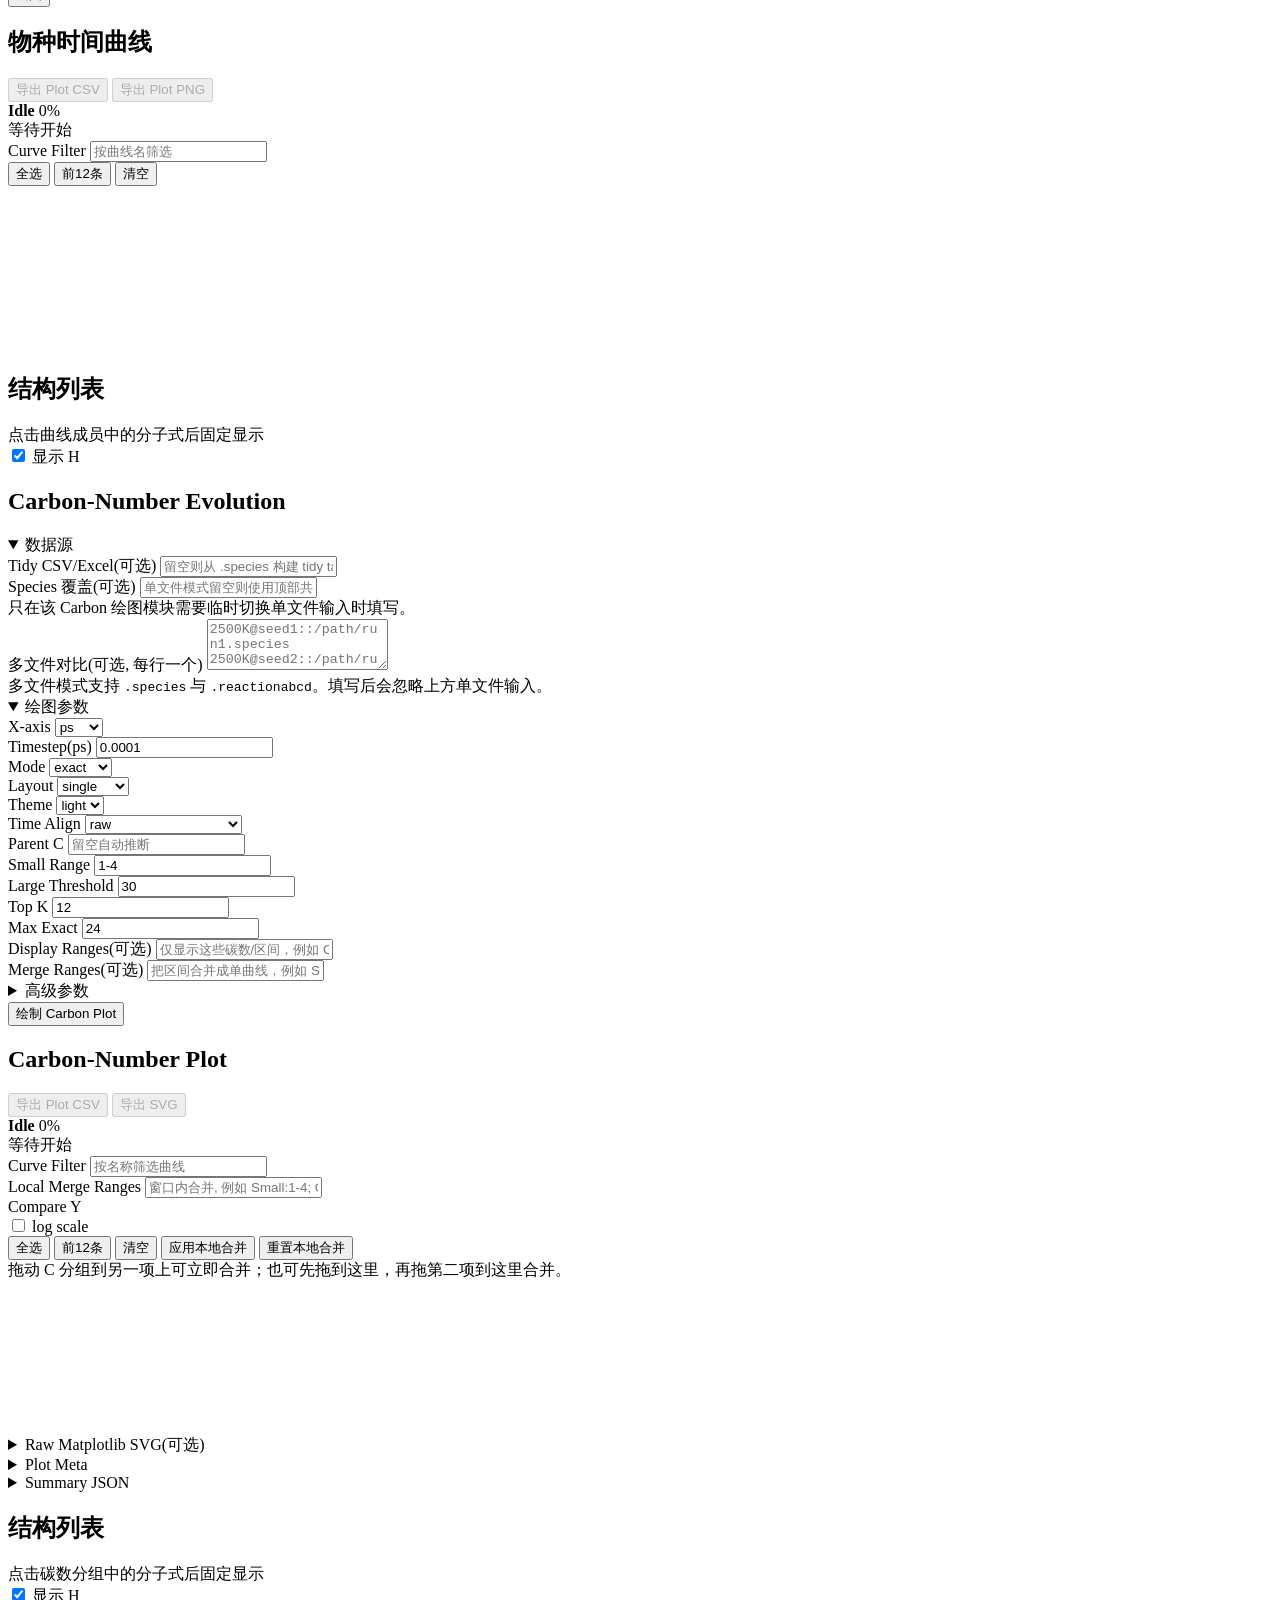
==== commit a98b4c56: "Refactor application structure and update implementation" ====
--- a/scripts/webapp/static/index.html
+++ b/scripts/webapp/static/index.html
@@ -73,10 +73,6 @@
         <div class="field">
           <label for="sharedRouteFile">Shared Route 文件(可选)</label>
           <input id="sharedRouteFile" type="text" placeholder="支持 .route；需要自动解析事件 atom ids 时默认使用这里" />
-        </div>
-        <div class="field">
-          <label for="sharedTableFile">Shared Table 文件(可选)</label>
-          <input id="sharedTableFile" type="text" placeholder="支持 .lammpstrj.table；反应网络默认使用这里" />
         </div>
       </div>
       <div class="field-note">未填写模块覆盖项时，中间体筛选、事件证据、单文件时间曲线、单文件 Carbon 图都会默认使用这里的路径。多文件对比仍在各模块内单独填写。</div>
@@ -1258,59 +1254,6 @@
       </section>
     </section>
 
-    <section id="transitionMatrixSection" class="transition-layout">
-      <article class="card query-card transition-controls">
-        <h2>观察反应网络（Table）</h2>
-        <div class="field">
-          <label for="qTransitionTable">RNG Table(.lammpstrj.table)</label>
-          <input id="qTransitionTable" type="text" placeholder="留空使用顶部导入的 Table" />
-        </div>
-        <div class="row transition-parameter-row">
-          <div class="field mini">
-            <label for="qTransitionMaxSpecies">显示物种数</label>
-            <input id="qTransitionMaxSpecies" type="number" min="5" max="100" value="40" />
-          </div>
-          <div class="field mini">
-            <label for="qTransitionMinCount">最小观察次数</label>
-            <input id="qTransitionMinCount" type="number" min="1" value="1" />
-          </div>
-          <div class="field mini">
-            <label for="qTransitionTopEdges">强通道数</label>
-            <input id="qTransitionTopEdges" type="number" min="5" max="200" value="40" />
-          </div>
-        </div>
-        <button id="btnTransitionLoad">加载网络</button>
-      </article>
-
-      <section id="transitionResultPanel" class="card plot-panel transition-panel hidden">
-        <div class="card-head transition-head">
-          <div>
-            <h2>观察网络图谱</h2>
-            <span id="transitionSourceLabel" class="viewer-note">等待加载</span>
-          </div>
-          <div class="segmented-control" role="group" aria-label="观察网络显示模式">
-            <button id="btnTransitionHeatmap" type="button" class="is-selected" aria-pressed="true">矩阵</button>
-            <button id="btnTransitionNetwork" type="button" aria-pressed="false">强观察通道</button>
-          </div>
-        </div>
-        <div id="transitionStats" class="stat-chips"></div>
-        <div id="transitionSelection" class="transition-selection" aria-live="polite">点击物种或观察转移查看证据</div>
-        <div id="transitionChart" class="transition-chart" role="img" aria-label="ReacNetGenerator 观察反应网络"></div>
-        <div class="transition-ranking">
-          <div class="card-head">
-            <h3>主转移通道</h3>
-            <button id="btnTransitionExport" class="ghost" type="button" disabled>导出 CSV</button>
-          </div>
-          <div class="table-wrap table-wrap-compact">
-            <table id="transitionEdgeTable">
-              <thead></thead>
-              <tbody></tbody>
-            </table>
-          </div>
-        </div>
-      </section>
-    </section>
-
   </main>
 
   <script src="/static/app.js"></script>
